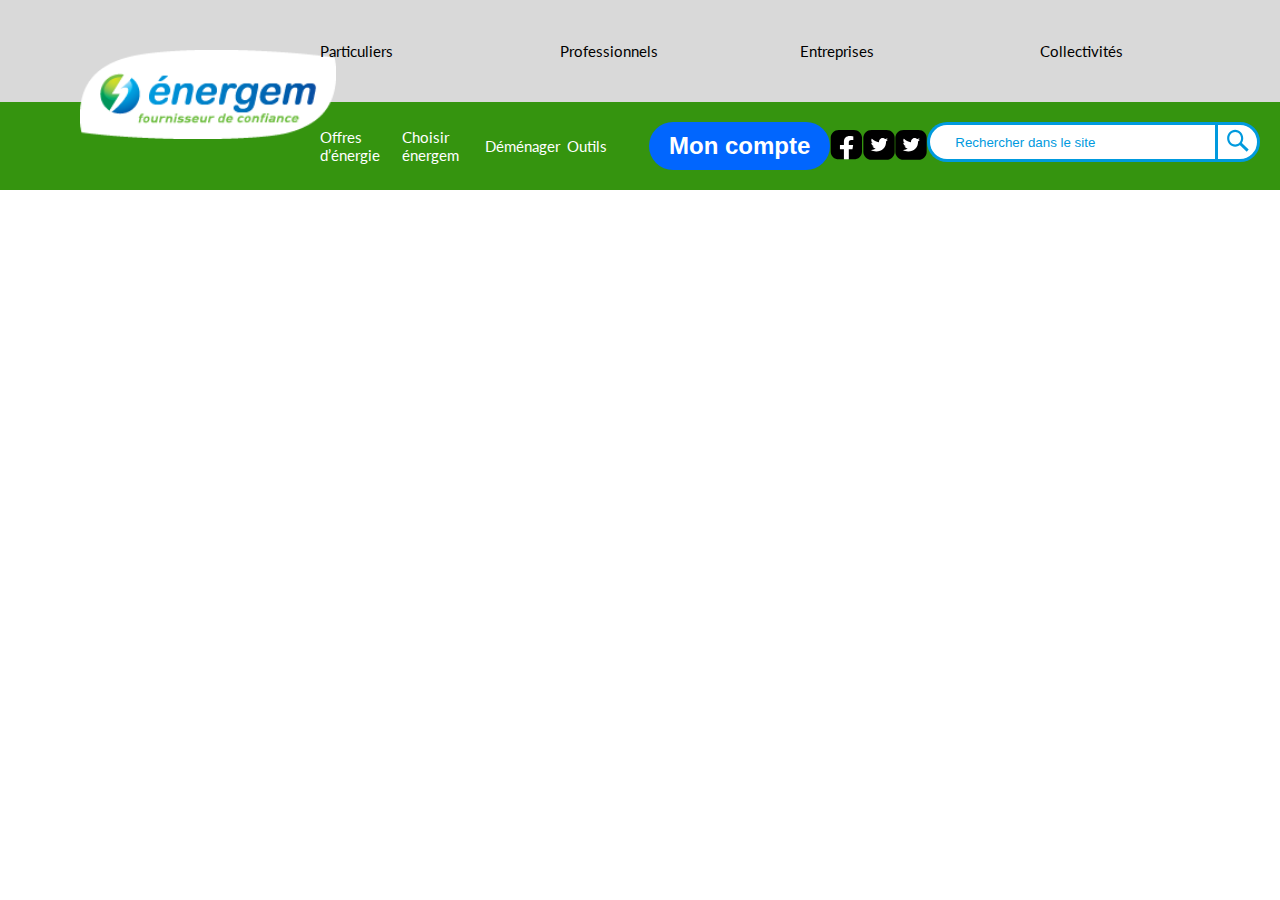
==== index.html @ 3f8b6bbb "first commit" ====
<!DOCTYPE html>
<html lang="en">

<head>
  <meta charset="UTF-8">
  <meta http-equiv="X-UA-Compatible" content="IE=edge">
  <meta name="viewport" content="width=device-width, initial-scale=1.0">
  <title>Energem</title>
  <link href='https://fonts.googleapis.com/css?family=Lato:300,400,700' rel='stylesheet'>
  <link href='https://fonts.googleapis.com/css?family=Work Sans' rel='stylesheet'>
  <link href="assets/css/index.css" rel="stylesheet">

</head>

<body>
  <header class="logo">
    <h1><img src="assets/img/logo-energem.png" alt="Energem site web: logo"></h1>
  </header>
  <nav class="nav-top">
    <ul>
      <li><a href="#0">Particuliers</a></li>
      <li><a href="#0">Professionnels</a></li>
      <li><a href="#0">Entreprises</a></li>
      <li><a href="#0">Collectivités</a></li>
    </ul>
  </nav>
  <div class="nav-bottom-left"></div>
  <nav class="nav-bottom">
    <ul>
      <li><a href="#0">Offres d’énergie</a></li>
      <li><a href="#0">Choisir énergem</a></li>
      <li><a href="#0">Déménager</a></li>
      <li><a href="#0">Outils</a></li>
    </ul>
    <input class="btn-account" type="button" value="Mon compte">
    <ul class="btn-social">
      <li><a href="#0"><img src="assets/img/social-fb.svg" alt="Social media: facebook"></a></li>
      <li><a href="#0"><img src="assets/img/social-tweeter.svg" alt="Social media: twitter"></a></li>
      <li><a href="#0"><img src="assets/img/social-tweeter.svg" alt="Social media: linkedin"></a></li>
    </ul>
    <input type="text" class="searchTerm" placeholder="Rechercher dans le site">
    <button type="submit" class="searchButton">
      <img src="assets/img/magnifier.svg" alt="Soumettre la recherche">
    </button>
  </nav>



</body>

</html>
---- assets/css/index.css ----
/* Init: rest */

html {
  box-sizing: border-box;
  font-size: 16px;
}

*,
*:before,
*:after {
  box-sizing: inherit;
}

body,
h1,
h2,
h3,
h4,
h5,
h6,
p,
ol,
ul {
  margin: 0;
  padding: 0;
  font-weight: normal;
}

ol,
ul {
  list-style: none;
}

img {
  max-width: 100%;
  height: auto;
}

/* Grid */

body {
  display: grid;
  grid-template-columns: repeat(12, 1fr);
  /* grid-template-rows: repeat(4, auto); */
  /* column-gap: 40px; */

  /* padding-left: 85px;
  padding-right: 85px; */
}

/* NAVIGATION */

header {
  /* background-color: #d9d9d9; */
  /* grid-column: 1/ 4; */
}

.logo {
  grid-column: 1 / 4;
  background-color: #d9d9d9;
}

.logo img {
  position: relative;
  width: 80%;
  height: auto;
  top: 50px;
  left: 80px;
}

nav {
  font-family: "Lato", sans-serif;
  font-size: 15px;
  font-weight: 700;
}

nav > ul {
  display: flex;
  align-items: center;
}

nav ul li {
  flex: 1 1 33%;
  position: relative;
}

/* .navtop-bkgr {
  display: flex;
  background-color: #d9d9d9;
  width: 100%;
  padding: 0px;
  margin: 0px;
} */

.nav-top {
  background-color: #d9d9d9;
  padding-top: 42px;
  padding-bottom: 42px;
  grid-column: 4 / -1;
}

.nav-top a {
  display: block;
  text-decoration: none;
  color: black;
  text-align: left;
}

.nav-bottom-left {
  grid-column: 1 / 4;
  background-color: #35940f;
}

.nav-bottom {
  display: flex;
  background-color: #35940f;
  padding-top: 20px;
  padding-bottom: 20px;
  grid-column: 4 / -1;
}

.nav-bottom a {
  display: block;
  text-decoration: none;
  color: #ffffff;
  text-align: left;
}

.nav-bottom .btn-account {
  background-color: #0166fe;
  color: #ffffff;
  font-size: 24px;
  font-weight: 700;
  border: 0px;
  padding: 10px 20px;
  border-radius: 30px;
}

.search {
  width: 100%;
  position: relative;
  display: flex;
}

.searchTerm {
  width: 30%;
  border: 3px solid #009ade;
  color: #009ade;
  border-right: none;
  padding: 5px;
  height: 40px;
  border-radius: 30px 0 0 30px;
  outline: none;
}

.searchTerm::placeholder {
  color: #009ade;
  padding-left: 20px;
}

.searchTerm:focus {
  color: #009ade;
}

.searchButton {
  width: 45px;
  height: 40px;
  border: 3px solid #009ade;
  background: #fff;
  color: #fff;
  border-radius: 0 30px 30px 0;
  cursor: pointer;
}

.searchButton img {
  width: 26px;
  height: 29px;
  padding: 2px;
}

/*Resize the wrap to see the search bar change!*/
.wrap {
  width: 30%;
  position: absolute;
  top: 50%;
  left: 50%;
  transform: translate(-50%, -50%);
}
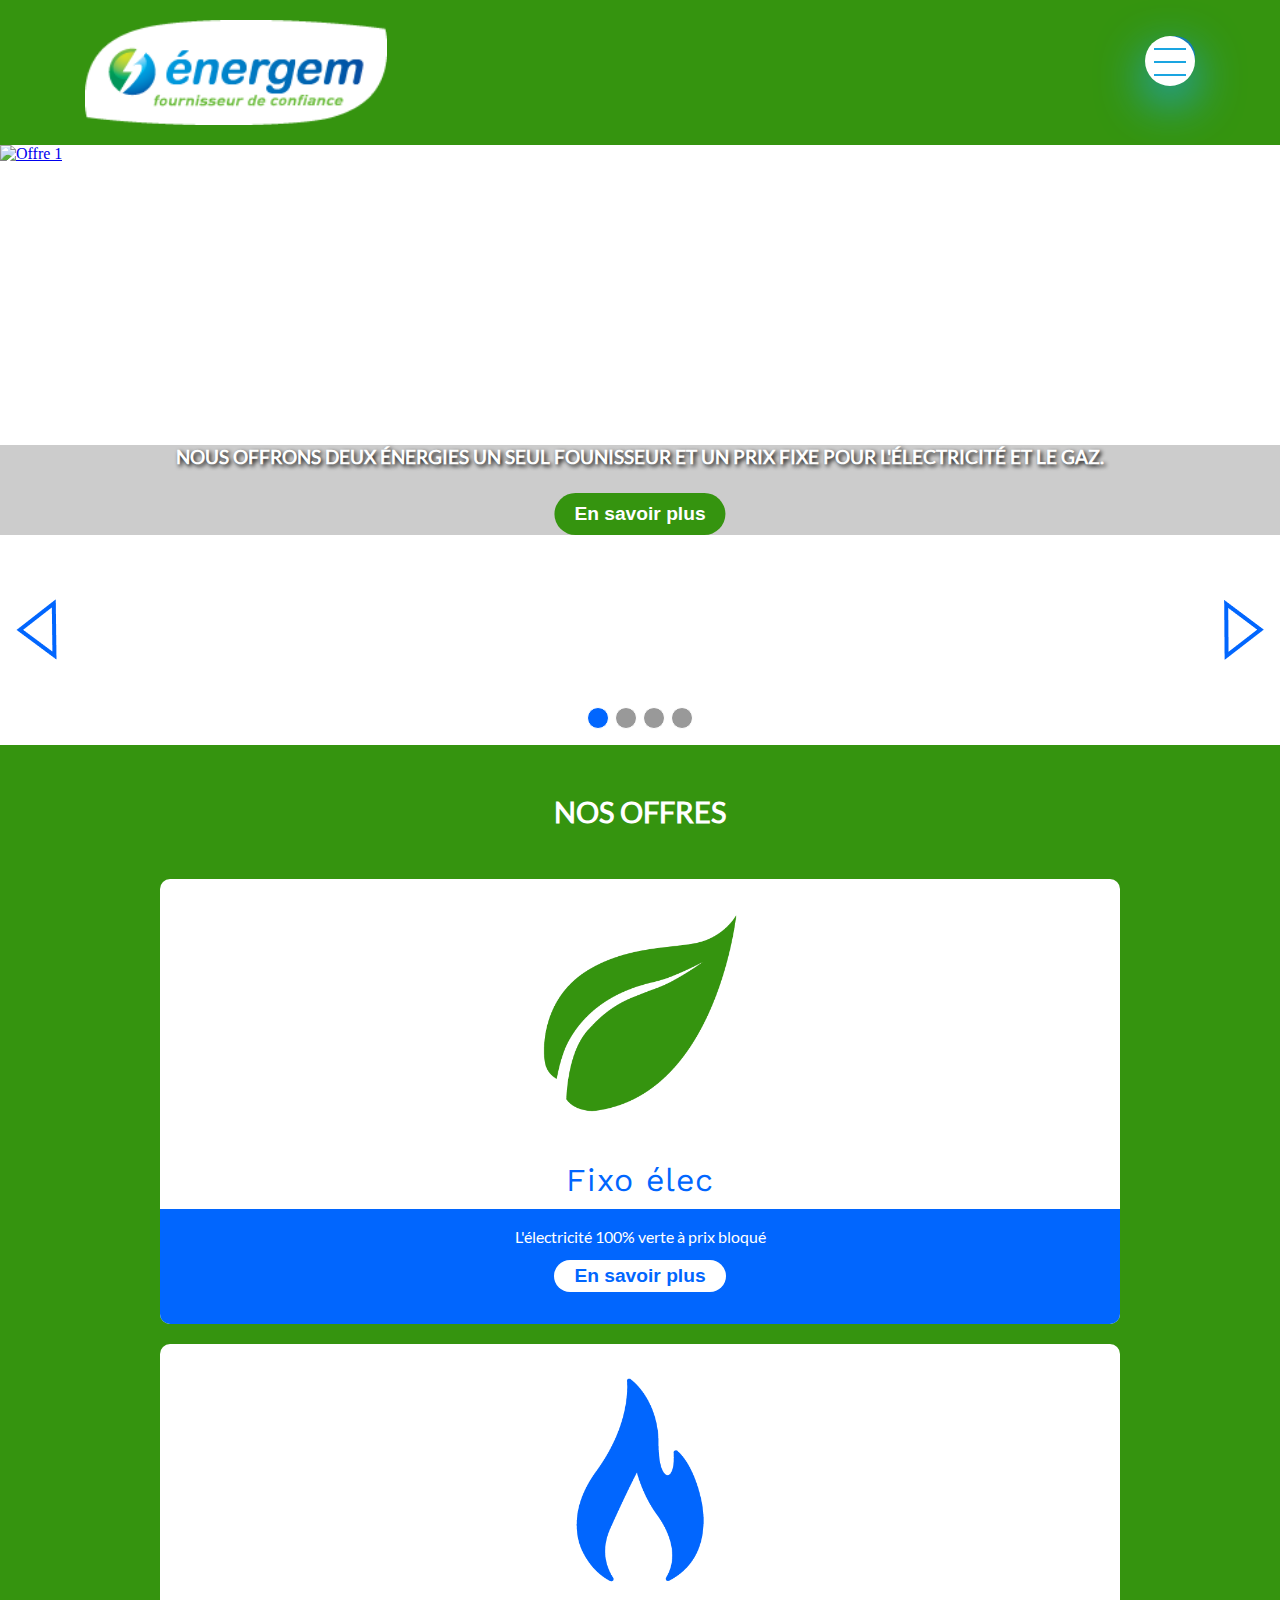
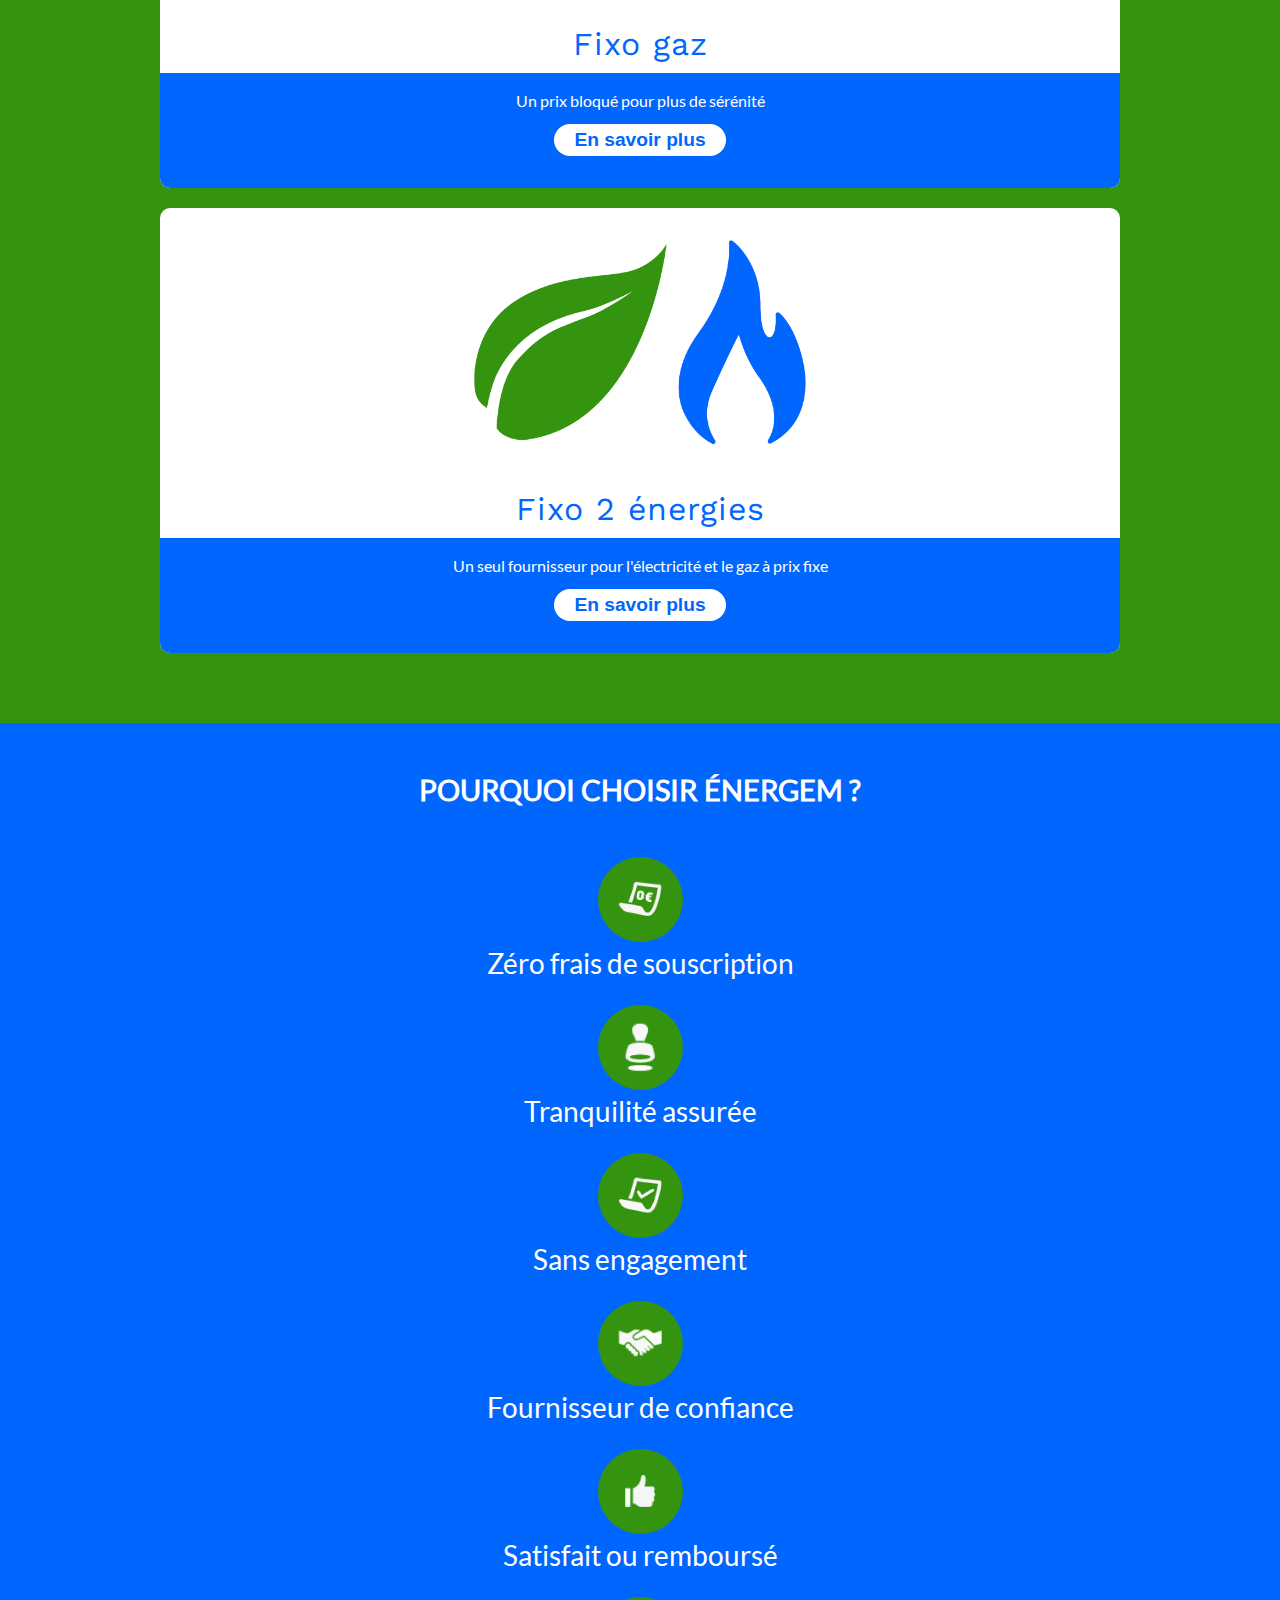
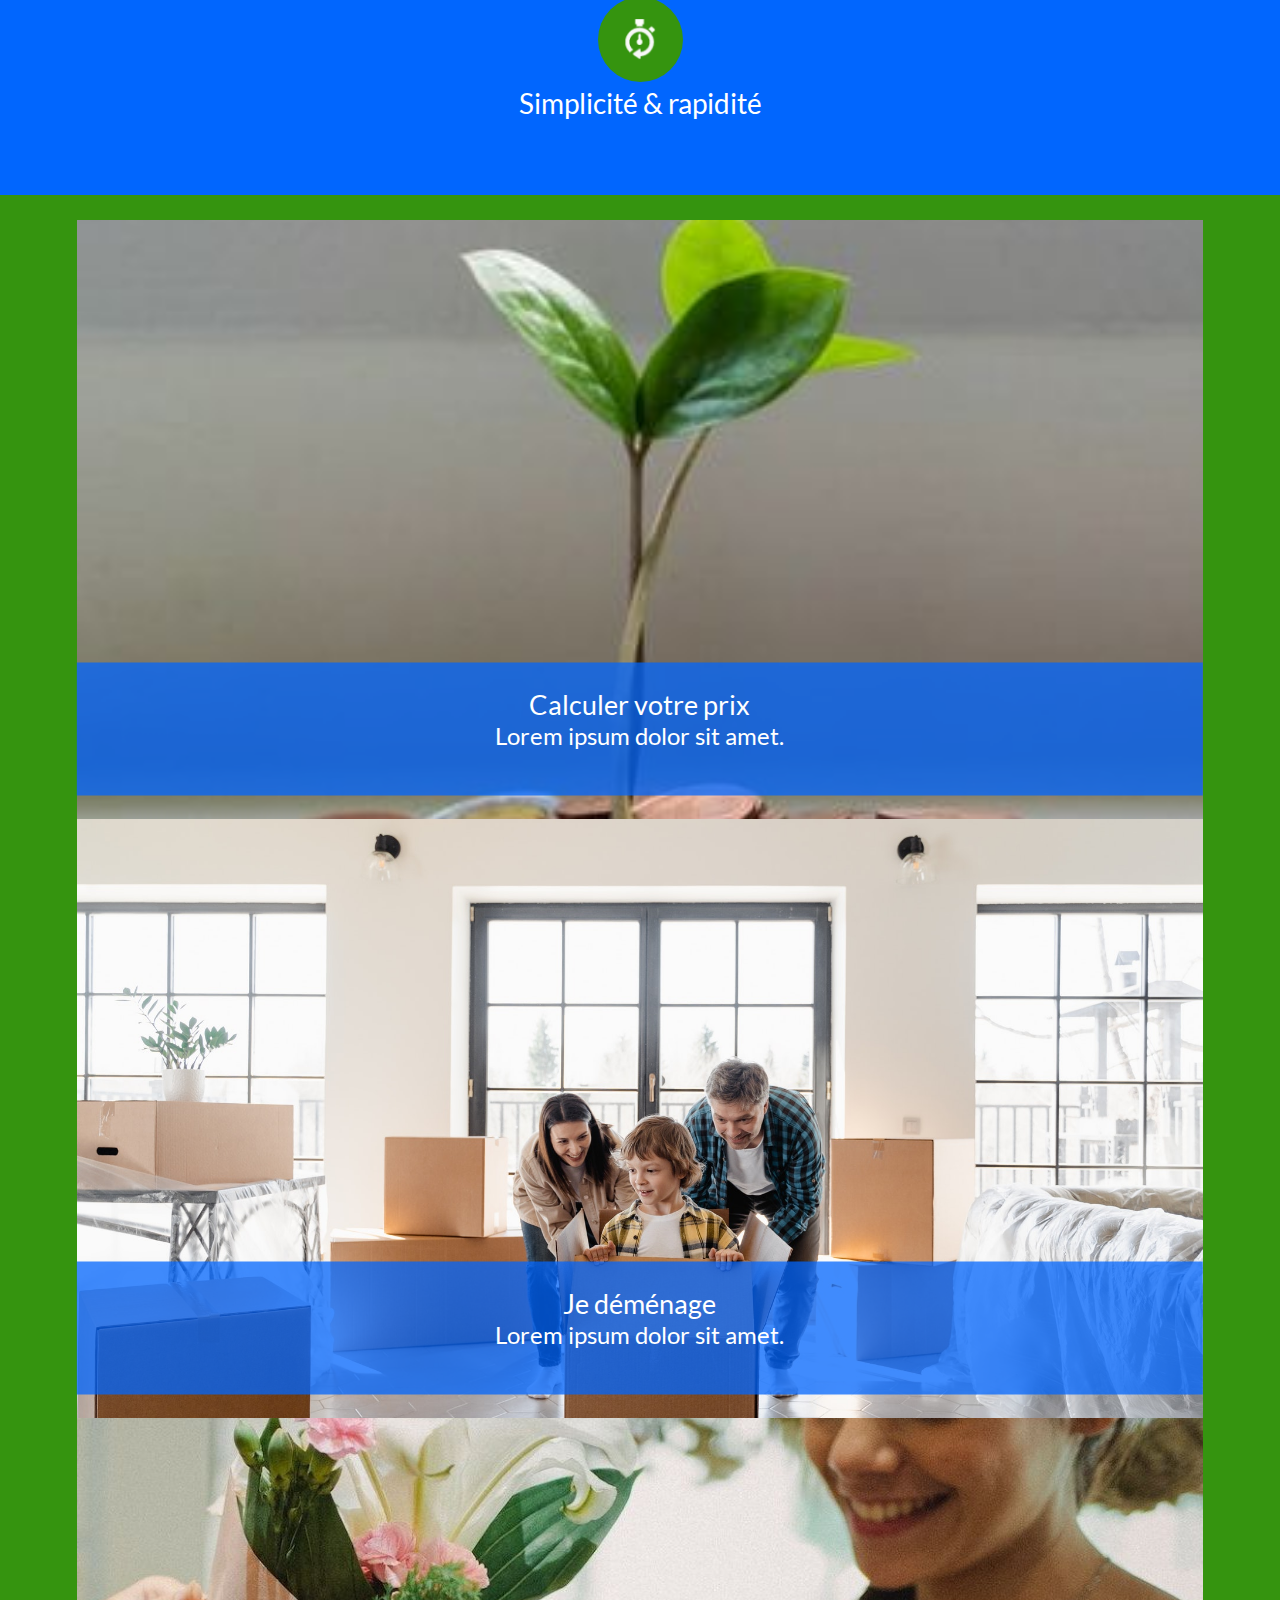
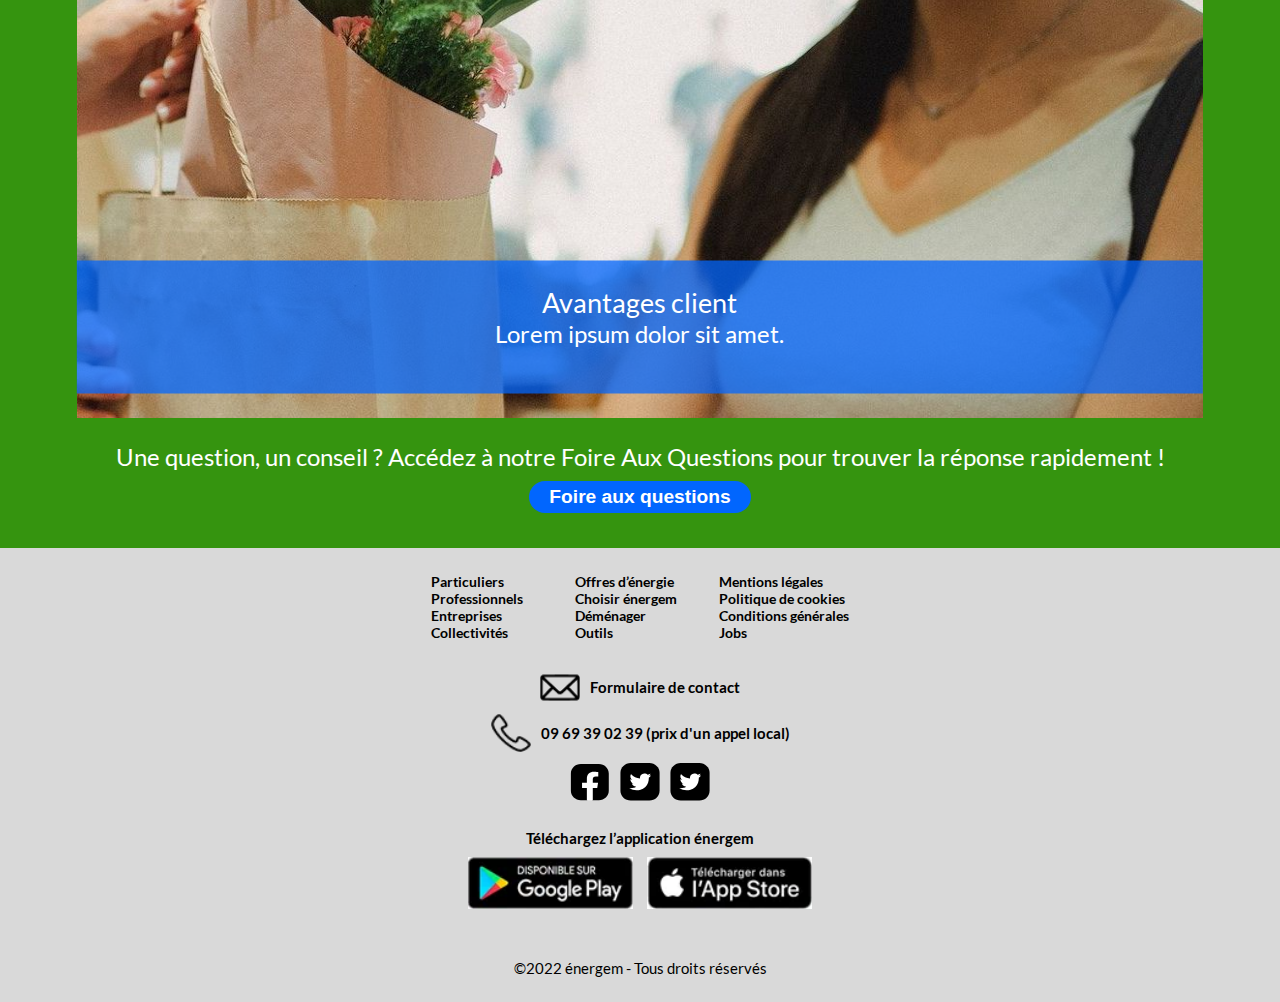
==== commit 551489df: "adjust paddings and margins" ====
--- a/index.html
+++ b/index.html
@@ -6,46 +6,411 @@
   <meta http-equiv="X-UA-Compatible" content="IE=edge">
   <meta name="viewport" content="width=device-width, initial-scale=1.0">
   <title>Energem</title>
-  <link href='https://fonts.googleapis.com/css?family=Lato:300,400,700' rel='stylesheet'>
-  <link href='https://fonts.googleapis.com/css?family=Work Sans' rel='stylesheet'>
   <link href="assets/css/index.css" rel="stylesheet">
-
+  <link href="assets/css/burger-menu.css" rel="stylesheet">
+  <link href="assets/css/slider.css" rel="stylesheet">
+  <script src="assets/js/slider.js" defer></script>
+  <script src="assets/js/burger-menu.js" defer></script>
 </head>
 
 <body>
-  <header class="logo">
-    <h1><img src="assets/img/logo-energem.png" alt="Energem site web: logo"></h1>
-  </header>
-  <nav class="nav-top">
-    <ul>
-      <li><a href="#0">Particuliers</a></li>
-      <li><a href="#0">Professionnels</a></li>
-      <li><a href="#0">Entreprises</a></li>
-      <li><a href="#0">Collectivités</a></li>
-    </ul>
-  </nav>
-  <div class="nav-bottom-left"></div>
-  <nav class="nav-bottom">
-    <ul>
-      <li><a href="#0">Offres d’énergie</a></li>
-      <li><a href="#0">Choisir énergem</a></li>
-      <li><a href="#0">Déménager</a></li>
-      <li><a href="#0">Outils</a></li>
-    </ul>
-    <input class="btn-account" type="button" value="Mon compte">
-    <ul class="btn-social">
-      <li><a href="#0"><img src="assets/img/social-fb.svg" alt="Social media: facebook"></a></li>
-      <li><a href="#0"><img src="assets/img/social-tweeter.svg" alt="Social media: twitter"></a></li>
-      <li><a href="#0"><img src="assets/img/social-tweeter.svg" alt="Social media: linkedin"></a></li>
-    </ul>
-    <input type="text" class="searchTerm" placeholder="Rechercher dans le site">
-    <button type="submit" class="searchButton">
-      <img src="assets/img/magnifier.svg" alt="Soumettre la recherche">
-    </button>
-  </nav>
-
-
-
+  <div id="wrapper">
+    <!-- Header & Navigation -->
+    <header id="logo">
+      <img src="assets/img/logo-energem.png" alt="Energem site web: logo">
+    </header>
+    <nav id="nav1">
+      <ul>
+        <li><a href="#0">Particuliers</a></li>
+        <li><a href="#0">Professionnels</a></li>
+        <li><a href="#0">Entreprises</a></li>
+        <li><a href="#0">Collectivités</a></li>
+      </ul>
+
+    </nav>
+    <nav id="nav2">
+      <ul class="menu">
+        <li class="has-children"><a href="#0">Offres d’énergie</a>
+          <ul class="drop-menu">
+            <li><a href="#0">Électricité verte</a></li>
+            <li><a href="#0">Gaz</a></li>
+            <li><a href="#0">2 énergies</a></li>
+          </ul>
+        </li>
+        <li class="has-children"><a href="#0">Choisir énergem</a>
+          <ul class="drop-menu">
+            <li><a href="#0">Je choisis énergem</a></li>
+            <li><a href="#0">Changer de fournisseur</a></li>
+          </ul>
+        </li>
+        </li>
+        <li class="has-children"><a href="#0">Déménager</a>
+          <ul class="drop-menu">
+            <li><a href="#0">J’emménage - je déménage</a></li>
+            <li><a href="#0">Je réussis mon déménagement</a></li>
+          </ul>
+        </li>
+        </li>
+        <li class="has-children"><a href="#0">Outils</a>
+          <ul class="drop-menu">
+            <li><a href="#0">J'estime ma consommation électricité / gaz</a></li>
+            <li><a href="#0">Je réalise des économies d'énergie</a></li>
+            <li><a href="#0">Quiz éco-citoyen</a></li>
+            <li><a href="#0">Quiz éco-calculateur</a></li>
+            <li><a href="#0">Quiz sécurité éléctrique</a></li>
+          </ul>
+        </li>
+      </ul>
+    </nav>
+    <div id="account"><button class="btn-account">Mon compte</div>
+    <div id="btn-social">
+      <ul>
+        <li><a href="#0"><img src="assets/img/social-fb.svg" alt="Social media: facebook"></a></li>
+        <li><a href="#0"><img src="assets/img/social-tweeter.svg" alt="Social media: twitter"></a></li>
+        <li><a href="#0"><img src="assets/img/social-linked-in.svg" alt="Social media: linkedin"></a></li>
+      </ul>
+    </div>
+    <div id="btn-search">
+      <input type="text" class="searchTerm" placeholder="Rechercher dans le site">
+      <button type="submit" class="searchButton">
+        <img src="assets/img/magnifier.svg" alt="Soumettre la recherche">
+      </button>
+    </div>
+
+    <!-- Nav Mobile -->
+
+    <nav class="navigation" id="nav-mobile">
+
+      <input type="checkbox" class="navigationCheckbox" id="navi" aria-label="Main menu" role="button">
+      <label for="navi" id="menu-toggle" class="navigationBtn" tabindex="0">
+        <span class="navigationIcon"></span>
+      </label>
+      <div class="navigationBg"></div>
+      <div class="nav">
+        <button type="submit" class="searchButtonMobile">
+          <img src="assets/img/magnifier.svg" alt="Vers la page de recherche">
+        </button>
+        <ul class="navigationList">
+          <li class="navigationItem">
+            <a href="#0" class="links title">Énergem</a>
+          </li>
+          <span class="separator"></span>
+          <li class="navigationItem"><a href="#0" class="links" title="Lien vers la page Particuliers">Particuliers</a>
+          </li>
+          <li class="navigationItem"><a href="#0" class="links"
+              title="Lien vers la page Professionnels">Professionnels</a>
+          </li>
+          <li class="navigationItem"><a href="#0" class="links" title="Lien vers la page Entreprises">Entreprises</a>
+          </li>
+          <li class="navigationItem"><a href="#0" class="links"
+              title="Lien vers la page Collectivités">Collectivités</a>
+          </li>
+          <li class="navigationItem">
+            <a href="#0" class="links title">Offres</a>
+          </li>
+          <span class="separator"></span>
+          <li class="navigationItem"><a href="#0" class="links" title="Lien vers la page Offres d’énergie">Offres
+              d’énergie</a>
+          </li>
+          <li class="navigationItem"><a href="#0" class="links" title="Lien vers la page Choisir énergem">Choisir
+              énergem</a>
+          </li>
+          <li class="navigationItem"><a href="#0" class="links" title="Lien vers la page Déménager">Déménager</a>
+          </li>
+          <li class="navigationItem"><a href="#0" class="links" title="Lien vers la page Outils">Outils</a>
+          </li>
+          <li class="navigationItem">
+            <a href="#0" class="links title">Contact</a>
+          </li>
+          <span class="separator"></span>
+          <li class="navigationItem"><a href="#0" class="links" title="Lien vers la page Mon agence en ligne">Mon agence
+              en ligne</a>
+          </li>
+          <ul class="social-medias">
+            <li><a href="#0"><img src="assets/img/social-fb.svg" alt="Social media: facebook"></a></li>
+            <li><a href="#0"><img src="assets/img/social-tweeter.svg" alt="Social media: twitter"></a></li>
+            <li><a href="#0"><img src="assets/img/social-linked-in.svg" alt="Social media: linkedin"></a></li>
+          </ul>
+        </ul>
+
+      </div>
+    </nav>
+
+    <!-- SLIDER -->
+    <section id="slider">
+      <div class="carousel-wrapper" js-carousel-wrapper>
+        <!--div class="slide-number">
+          <span class="slide-number-text" js-slide-number-text> 1 / 4</span>
+        </div-->
+        <div class="carousel-item" js-carousel-item data-active-slide>
+          <a href="#0">
+            <img src="assets/img/slide-01.jpg" alt="Offre 1" />
+            <div class="caption">
+              <h2>Nous offrons deux énergies un seul founisseur et un prix fixe pour l'électricité et le gaz.</h2>
+              <button class="btn-more">En savoir plus</button>
+            </div>
+          </a>
+        </div>
+        <div class="carousel-item" js-carousel-item>
+          <a href="#0">
+            <img src="assets/img/slide-02.jpg" alt="Offre 2" />
+            <div class="caption">
+              <h2>Lorem ipsum dolor sit amet.</h2>
+              <button class="btn-more">En savoir plus</button>
+            </div>
+          </a>
+        </div>
+        <div class="carousel-item" js-carousel-item>
+          <a href="#0">
+            <img src="assets/img/slide-03.jpg" alt="Offre 3" />
+            <div class="caption">
+              <h2>Pellentesque at dapibus purus. Nullam eget erat eu erat aliquam rutrum in non felis.</h2>
+              <button class="btn-more">En savoir plus</button>
+            </div>
+          </a>
+        </div>
+        <div class="carousel-item" js-carousel-item>
+          <a href="#0">
+            <img src="assets/img/slide-04.jpg" alt="Offre 4" />
+            <div class="caption">
+              <h2>Donec tellus elit, hendrerit condimentum fringilla eget, vehicula in lorem. Vestibulum aliquam rutrum
+                metus,
+                a iaculis lacus consectetur non</h2>
+              <button class="btn-more">En savoir plus</button>
+            </div>
+          </a>
+        </div>
+        <div class="prev nav-btn carousel-arrow prev" data-carousel-arrows data-dir="prev"><img
+            src="assets/img/arrow-left.png" alt="Image précédente"></div>
+        <div class="next nav-btn carousel-arrow next" data-carousel-arrows data-dir="next"><img
+            src="assets/img/arrow-right.png" alt="Image suivante"></div>
+        <div class="carousel-dots" data-carousel-dots>
+          <button type="button" class="dots" data-active-dot js-data-dots data-dots-index="1"> </button>
+          <button type="button" class="dots" js-data-dots data-dots-index="2"> </button>
+          <button type="button" class="dots" js-data-dots data-dots-index="3"> </button>
+          <button type="button" class="dots" js-data-dots data-dots-index="4"> </button>
+        </div>
+      </div>
+      <!--div class="navigation">
+        <div class="prev nav-btn"><img src="assets/img/arrow-left.png" alt="Image précédente"></div>
+        <div class="next nav-btn"><img src="assets/img/arrow-right.png" alt="Image suivante"></div>
+      </div>
+      <div class="carousel">
+        <div class="item main fade">
+          <a href="#0">
+            <img src="assets/img/slide-01.jpg" alt="Offre 1" />
+            <div class="caption">
+              <h2>Nous offrons deux énergies un seul founisseur et un prix fixe pour l'électricité et le gaz.</h2>
+              <button class="btn-more">En savoir plus</button>
+            </div>
+          </a>
+        </div>
+        <div class="item fade">
+          <a href="#0">
+            <img src="assets/img/slide-02.jpg" alt="Offre 2" />
+            <div class="caption">
+              <h2>Lorem ipsum dolor sit amet.</h2>
+              <button class="btn-more">En savoir plus</button>
+            </div>
+          </a>
+        </div>
+        <div class="item fade"><a href="#0">
+            <img src="assets/img/slide-03.jpg" alt="Offre 3" />
+            <div class="caption">
+              <h2>Pellentesque at dapibus purus. Nullam eget erat eu erat aliquam rutrum in non felis.</h2>
+              <button class="btn-more">En savoir plus</button>
+            </div>
+          </a>
+        </div>
+        <div class="item fade">
+          <a href="#0">
+            <img src="assets/img/slide-04.jpg" alt="Offre 4" />
+            <div class="caption">
+              <h2>Donec tellus elit, hendrerit condimentum fringilla eget, vehicula in lorem. Vestibulum aliquam rutrum
+                metus,
+                a iaculis lacus consectetur non</h2>
+              <button class="btn-more">En savoir plus</button>
+            </div>
+          </a>
+        </div>
+      </div>
+      <div class="dots-container">
+        <span class="dot"></span>
+        <span class="dot"></span>
+        <span class="dot"></span>
+        <span class="dot"></span>
+      </div-->
+    </section>
+
+    <!-- OFFRES -->
+    <section id="offers">
+      <div class="box">
+        <h2>Nos offres</h2>
+        <div class="cards">
+          <article class="card">
+            <a href="#">
+              <figure class="card-thumb">
+                <img src="assets/img/picto-elec.png" alt="Fixo élec">
+              </figure>
+              <h3 class="card-title">Fixo élec</h3>
+              <div class="card-content">
+                <p class="card-excerpt">L'électricité 100% verte à prix bloqué</p>
+                <button class="card-btn-more">En savoir plus</button>
+              </div>
+            </a>
+          </article>
+          <article class="card">
+            <a href="#">
+              <figure class="card-thumb">
+                <img src="assets/img/picto-gaz.png" alt="Fixo gaz">
+              </figure>
+              <h3 class="card-title">Fixo gaz</h3>
+              <div class="card-content">
+                <p class="card-excerpt">Un prix bloqué pour plus de sérénité</p>
+                <button class="card-btn-more">En savoir plus</button>
+              </div>
+            </a>
+          </article>
+          <article class="card">
+            <a href="#">
+              <figure class="card-thumb">
+                <img class="fixo-combi" src="assets/img/picto-combi.png" alt="Fixo 2 énergies">
+              </figure>
+              <h3 class="card-title">Fixo 2 énergies</h3>
+              <div class="card-content">
+                <p class="card-excerpt">Un seul fournisseur pour l'électricité et le gaz à prix fixe</p>
+                <button class="card-btn-more">En savoir plus</button>
+              </div>
+            </a>
+          </article>
+        </div>
+      </div>
+    </section>
+
+    <!-- WHY -->
+    <section id="why">
+      <h2>Pourquoi choisir Énergem ?</h2>
+      <div class="why-flex-container">
+        <div class="container">
+          <div class="box"><img src="assets/img/picto-zero-frais.png" alt=""></div>
+          <div class="text">Zéro frais de souscription</div>
+        </div>
+        <div class="container">
+          <div class="box"><img class="why-img-resize" src="assets/img/picto-tranquilite.png" alt="Tranquilité assurée">
+          </div>
+          <div class="text">Tranquilité assurée</div>
+        </div>
+        <div class="container">
+          <div class="box"><img src="assets/img/picto-sans-engagement.png" alt="Sans engagement"></div>
+          <div class="text">Sans engagement</div>
+        </div>
+        <div class="container">
+          <div class="box"><img src="assets/img/picto-fournisseur-confiance.png" alt="Fournisseur de confiance"></div>
+          <div class="text">Fournisseur de confiance</div>
+        </div>
+        <div class="container">
+          <div class="box"><img class="why-img-resize" src="assets/img/picto-satisfait-rembourse.png"
+              alt="Satisfait ou remboursé"></div>
+          <div class="text">Satisfait ou remboursé</div>
+        </div>
+        <div class="container">
+          <div class="box"><img class="why-img-resize" src="assets/img/picto-simplicite-rapidite.png"
+              alt="Simplicité & rapidité"></div>
+          <div class="text">Simplicité & rapidité</div>
+        </div>
+      </div>
+    </section>
+
+    <!-- ADAVANTAGES -->
+    <section id="advantages">
+      <div class="advantages-flex-container">
+        <div class="container">
+          <div class="box img1"><img src="assets/img/micheile-dot-com-lZ_4nPFKcV8-unsplash.jpg"
+              alt="Calculer votre prix">
+          </div>
+          <div class="text">
+            <h3>Calculer votre prix</h3>
+            <p>Lorem ipsum dolor sit amet.</p>
+          </div>
+        </div>
+        <div class="container">
+          <div class="box img2"><img src="assets/img/pexels-mart-production-7415039.jpg" alt="Je déménage"></div>
+          <div class="text">
+            <h3>Je déménage</h3>
+            <p>Lorem ipsum dolor sit amet.</p>
+          </div>
+        </div>
+        <div class="container">
+          <div class="box img3"><img src="assets/img/pexels-amina-filkins-5413725.jpg" alt="Avantages client"></div>
+          <div class="text">
+            <h3>Avantages client</h3>
+            <p>Lorem ipsum dolor sit amet.</p>
+          </div>
+        </div>
+      </div>
+    </section>
+
+    <!-- FAQ -->
+    <section id="faq">
+      <div class="container">
+        <p>Une question, un conseil ? Accédez à notre Foire Aux Questions pour trouver la réponse rapidement !</p>
+        <button class="faq-btn-more">Foire aux questions</button>
+      </div>
+    </section>
+
+    <!-- FOOTER -->
+    <section id="footer">
+      <nav class="footer-nav">
+        <ul>
+          <li>Particuliers</li>
+          <li>Professionnels</li>
+          <li>Entreprises</li>
+          <li>Collectivités</li>
+        </ul>
+        <ul>
+          <li>Offres d’énergie</li>
+          <li>Choisir énergem</li>
+          <li>Déménager</li>
+          <li>Outils</li>
+        </ul>
+        <ul>
+          <li>Mentions légales</li>
+          <li>Politique de cookies</li>
+          <li>Conditions générales</li>
+          <li>Jobs</li>
+        </ul>
+      </nav>
+      <div class="footer-contact">
+        <div class="contact">
+          <img src="assets/img/picto-letter.png" alt="Vers formulaire de contact">
+          <p>Formulaire de contact</p>
+        </div>
+        <div class="contact">
+          <img src="assets/img/picto-phone.png" alt="Numéro de téléphone">
+          <p>09 69 39 02 39 (prix d'un appel local)</p>
+        </div>
+        <div class="footer-btn-social">
+          <ul>
+            <li><a href="#0"><img src="assets/img/social-fb.svg" alt="Social media: facebook"></a></li>
+            <li><a href="#0"><img src="assets/img/social-tweeter.svg" alt="Social media: twitter"></a></li>
+            <li><a href="#0"><img src="assets/img/social-tweeter.svg" alt="Social media: linkedin"></a></li>
+          </ul>
+        </div>
+      </div>
+      <div class="footer-store">
+        <p>Téléchargez l’application énergem</p>
+        <div class="footer-store-links">
+          <img src="assets/img/googleplay-fr.webp" alt="Vers Google play">
+          <img src="assets/img/appstore-fr.webp" alt="Vers l'Appstore">
+        </div>
+      </div>
+
+    </section>
+
+  </div>
+  <div id="copyright">
+    <p>©2022 énergem - Tous droits réservés</p>
+  </div>
 </body>
 
 </html>--- a/assets/css/index.css
+++ b/assets/css/index.css
@@ -2,7 +2,7 @@
 
 html {
   box-sizing: border-box;
-  font-size: 16px;
+  font-size: 1rem;
 }
 
 *,
@@ -36,114 +36,227 @@
   height: auto;
 }
 
+/* Fonts */
+
+@font-face {
+  font-family: "Lato";
+  font-style: normal;
+  font-weight: 400;
+  src: local("Lato Regular"), local("Lato-Regular"),
+    url(../fonts/Lato-Regular.ttf) format("truetype");
+}
+
+@font-face {
+  font-family: "Lato-Bold";
+  font-style: normal;
+  font-weight: 700;
+  src: local("Lato Bold"), local("Lato-Bold"),
+    url(../fonts/Lato-Bold.ttf) format("truetype");
+}
+
+@font-face {
+  font-family: "Work Sans";
+  font-style: normal;
+  font-weight: 400;
+  src: local("Work Sans"), local("Work-Sans"), local("WorkSans"),
+    url(../fonts/WorkSans-Regular.ttf) format("truetype");
+}
+
+@font-face {
+  font-family: "Arial";
+  size-adjust: 97.38%;
+  ascent-override: 99%;
+  src: local("Arial");
+}
+
 /* Grid */
 
-body {
+#wrapper {
   display: grid;
-  grid-template-columns: repeat(12, 1fr);
-  /* grid-template-rows: repeat(4, auto); */
-  /* column-gap: 40px; */
-
-  /* padding-left: 85px;
-  padding-right: 85px; */
-}
-
-/* NAVIGATION */
-
-header {
-  /* background-color: #d9d9d9; */
-  /* grid-column: 1/ 4; */
-}
-
-.logo {
-  grid-column: 1 / 4;
+  height: auto;
+  /* 14 columns: first and last ones are used ad padding 45+40 = 85px */
+  grid-template-columns: 45px repeat(12, 1fr) 45px;
+  column-gap: 2.08333333%; /*40px*/
+}
+
+/* GENERAL */
+
+h2 {
+  font-family: "Lato", "Arial", sans-serif;
+  font-size: 2em;
+  font-weight: 700;
+  text-transform: uppercase;
+  color: #fff;
+}
+
+/* HEADER AND NAVIGATION */
+
+nav {
+  font-family: "Lato-Bold", "Arial", sans-serif;
+  font-size: 0.9375em;
+  font-weight: bold;
+}
+
+#logo {
+  display: flex;
+  align-items: center;
+  width: 300px;
+  grid-area: 1 / 2 / span 2 / span 2;
+  z-index: 2;
+}
+
+#logo img {
+  max-width: 100%;
+  height: 105px;
+}
+
+#nav-mobile {
+  display: none;
+}
+
+#nav1 {
   background-color: #d9d9d9;
-}
-
-.logo img {
-  position: relative;
-  width: 80%;
-  height: auto;
-  top: 50px;
-  left: 80px;
-}
-
-nav {
-  font-family: "Lato", sans-serif;
-  font-size: 15px;
-  font-weight: 700;
-}
-
-nav > ul {
-  display: flex;
-  align-items: center;
-}
-
-nav ul li {
-  flex: 1 1 33%;
-  position: relative;
-}
-
-/* .navtop-bkgr {
-  display: flex;
-  background-color: #d9d9d9;
-  width: 100%;
-  padding: 0px;
-  margin: 0px;
-} */
-
-.nav-top {
-  background-color: #d9d9d9;
-  padding-top: 42px;
-  padding-bottom: 42px;
-  grid-column: 4 / -1;
-}
-
-.nav-top a {
-  display: block;
+  grid-area: 1 / 1 / auto / -1;
+  display: grid;
+  height: 97px;
+  grid-template-columns: subgrid;
+}
+
+#nav1 ul {
+  margin-left: -55px;
+  grid-column: 5 / 12;
+  display: flex;
+  align-items: center;
+}
+
+#nav1 a {
   text-decoration: none;
   color: black;
   text-align: left;
-}
-
-.nav-bottom-left {
-  grid-column: 1 / 4;
+  padding-left: 25px;
+}
+
+#nav1 a:hover {
+  text-decoration: underline;
+}
+
+#nav2 {
   background-color: #35940f;
-}
-
-.nav-bottom {
-  display: flex;
-  background-color: #35940f;
-  padding-top: 20px;
-  padding-bottom: 20px;
-  grid-column: 4 / -1;
-}
-
-.nav-bottom a {
+  grid-area: 2 / 1 / auto / -1;
+  display: grid;
+  height: 55px;
+  grid-template-columns: subgrid;
+}
+
+#nav2 ul {
+  margin-left: -55px;
+  grid-column: 5 / 12;
+  display: flex;
+  align-items: center;
+}
+
+#nav2 a {
+  text-decoration: none;
+  color: white;
+  text-align: left;
+  padding-left: 25px;
+  padding-bottom: 100px;
+}
+
+#nav2 a:hover {
+  text-decoration: underline;
+}
+
+#nav2 .has-children {
+  position: relative;
+}
+
+#nav2 .drop-menu {
+  z-index: 1000;
+  display: none;
+  padding: 15px;
+  position: absolute;
+  width: 500px;
+  top: 37px;
+  left: 50px;
+  background: #d9d9d9;
+}
+
+#nav2 .has-children:hover > .drop-menu {
   display: block;
-  text-decoration: none;
+  /* flex: 1; */
+  transform: translateY(0px);
+  pointer-events: auto;
+  z-index: 1000;
+}
+
+#nav2 .drop-menu li {
+  background: url("../img/menu-arrow.png") no-repeat left center;
+  padding: 0px 10px 2px 8px;
+  list-style: none;
+  margin: 0;
+  vertical-align: middle;
+}
+
+#nav2 .has-children li a {
+  color: #000000;
+  line-height: 0.4em;
+}
+
+#account {
+  grid-area: 1 / 11 / auto / span 3;
+  display: flex;
+  justify-content: center;
+  align-items: center;
+  width: 110%;
+}
+
+.btn-account {
+  background-color: #0166fe;
+  z-index: 1001;
   color: #ffffff;
-  text-align: left;
-}
-
-.nav-bottom .btn-account {
-  background-color: #0166fe;
-  color: #ffffff;
-  font-size: 24px;
+  font-size: 1.5em;
   font-weight: 700;
   border: 0px;
-  padding: 10px 20px;
+  margin: 24px 35px;
+  padding: 5px 10px;
   border-radius: 30px;
-}
-
-.search {
-  width: 100%;
-  position: relative;
-  display: flex;
-}
-
-.searchTerm {
-  width: 30%;
+  cursor: pointer;
+}
+
+#btn-social {
+  grid-area: 2 / 9 / auto / span 2;
+  display: flex;
+}
+
+#btn-social ul {
+  grid-column: 10 / 12;
+  display: flex;
+  gap: 10px;
+  align-items: center;
+  justify-content: center;
+}
+
+#btn-social img {
+  width: 35px;
+  height: auto;
+}
+
+#btn-search {
+  grid-area: 2 / 11 / auto / span 3;
+  display: flex;
+  align-items: center;
+  width: 110%;
+}
+
+#btn-search .search {
+  width: 10%;
+}
+
+#btn-search .searchTerm {
+  align-items: center;
+  justify-content: center;
+  width: 80%;
   border: 3px solid #009ade;
   color: #009ade;
   border-right: none;
@@ -153,16 +266,16 @@
   outline: none;
 }
 
-.searchTerm::placeholder {
+#btn-search .searchTerm::placeholder {
   color: #009ade;
   padding-left: 20px;
 }
 
-.searchTerm:focus {
+#btn-search .searchTerm:focus {
   color: #009ade;
 }
 
-.searchButton {
+#btn-search .searchButton {
   width: 45px;
   height: 40px;
   border: 3px solid #009ade;
@@ -172,17 +285,711 @@
   cursor: pointer;
 }
 
-.searchButton img {
+#btn-search .searchButton img {
   width: 26px;
   height: 29px;
   padding: 2px;
 }
 
-/*Resize the wrap to see the search bar change!*/
-.wrap {
-  width: 30%;
+/* SLIDER */
+
+#slider {
+  grid-area: 4 / 1 / 5 / -1;
+}
+
+.navigationSlider .prev {
+  position: absolute;
+  z-index: 5;
+  font-size: 1.5625em;
+  top: 45%;
+  left: 25px;
+  font-weight: 700;
+}
+
+.navigationSlider .next {
+  right: 25px;
+  position: absolute;
+  font-size: 25px;
+  z-index: 6;
+  top: 45%;
+}
+
+.navigation .nav-btn {
+  cursor: pointer;
+  width: 70px;
+  height: 52px;
+  display: flex;
+  justify-content: center;
+  align-items: center;
+  padding: 5px;
+}
+
+/* .navigation .nav-btn:hover {
+  background: white;
+} */
+
+.carousel {
+  height: 599px;
+}
+
+.carousel img {
+  max-width: 100%;
+  height: 600px;
+  width: 100%;
+  object-fit: cover;
+}
+
+.item {
+  position: relative;
+  display: none;
+  overflow: hidden;
+}
+
+.main {
+  display: block;
+}
+
+.caption {
+  position: absolute;
+  display: block;
+  padding: 5px;
+  top: 50%;
+  left: 20%;
+  transform: translate(-20%, -50%);
+  width: 26%;
+  justify-content: center;
+  align-items: center;
+  color: rgb(255, 255, 255);
+  background: rgba(0, 0, 0, 0.2);
+}
+
+.caption h2 {
+  font-family: "Lato", "Arial", sans-serif;
+  font-size: 2em;
+  font-weight: 700;
+  text-shadow: 2px 2px 4px #000000;
+  margin-bottom: 25px;
+}
+.caption .btn-more {
+  position: relative;
+  left: 55%;
+  background-color: #35940f;
+  color: #ffffff;
+  font-size: 1em;
+  font-weight: 700;
+  border: 0px;
+  margin: 10px 25px;
+  padding: 10px 20px;
+  border-radius: 30px;
+  cursor: pointer;
+}
+
+.dots-container {
+  display: flex;
+  justify-content: center;
+  align-items: center;
+  padding: 10px;
+}
+
+.dots-container .dot {
+  cursor: pointer;
+  margin: 5px;
+  width: 20px;
+  height: 20px;
+  color: #333;
+  border-radius: 50%;
+  background-color: #dfd6ce;
+}
+
+.dots-container .dot.active {
+  background-color: #0166fe;
+  border: 2px solid #0166fe;
+}
+
+/* Fading animation */
+.fade {
+  animation-name: fade;
+  animation-duration: 1.5s;
+}
+
+@keyframes fade {
+  from {
+    opacity: 0.4;
+  }
+  to {
+    opacity: 1;
+  }
+}
+
+/* OFFERS */
+
+#offers {
+  grid-area: 5 / 1 / 6 / -1;
+  background-image: url("../img/offers-bckgr.jpg");
+  height: max-content;
+  background-size: cover;
+  display: flex;
+  justify-content: center;
+  align-items: center;
+  width: 100%;
+  padding-top: 50px;
+  padding-bottom: 50px;
+}
+
+#offers .box {
+  width: 91%;
+}
+
+#offers .box h2 {
+  text-align: center;
+}
+
+#offers .box h3 {
+  margin: 10px 0;
+  color: inherit;
+  font-family: "Work Sans", "Arial", sans-serif;
+  font-size: 2em;
+  color: #0166fe;
+  text-align: center;
+}
+
+#offers .box p {
+  font-family: "Lato", "Arial", sans-serif;
+  font-size: 1.625em;
+  text-align: center;
+}
+
+.cards {
+  display: flex;
+  flex-wrap: wrap;
+  justify-content: space-between;
+  width: 100%;
+  margin-top: 50px;
+}
+
+.card {
+  width: 23%;
+  /* height: 340px; */
+  background-color: #fff;
+  border-radius: 10px;
+  /* transition: transform 0.3s; */
+  /* overflow-y: hidden; */
+}
+
+.card a {
+  color: inherit;
+  text-decoration: none;
+}
+
+.card-thumb {
+  text-align: center;
+}
+
+.card-thumb img {
+  width: 50%;
+}
+
+.fixo-combi {
+  width: 150%;
+}
+
+.card-content {
+  height: 180px;
+  padding: 22px 0px;
+  background-color: #0166fe;
+  color: #fff;
+  border-bottom-left-radius: 10px;
+  border-bottom-right-radius: 10px;
+  text-align: center;
+}
+
+.card-title {
+  margin: 5px 0;
+  font-size: 1.25rem;
+  letter-spacing: 1px;
+  text-align: center;
+}
+
+.card-excerpt p {
+  font-size: 0.75rem;
+  letter-spacing: 1px;
+  text-align: center;
+}
+
+.card-btn-more {
+  background-color: #ffffff;
+  color: #0166fe;
+  font-size: 1.5em;
+  font-weight: 700;
+  border: 0px;
+  margin: 14px 25px;
+  padding: 5px 20px;
+  border-radius: 30px;
+  cursor: pointer;
+}
+
+/* WHY */
+
+#why {
+  grid-area: 6 / 1 / 7 / -1;
+  background-image: url("../img/why-bckgr.jpg");
+  height: max-content;
+  background-size: cover;
+  padding-top: 50px;
+  padding-bottom: 50px;
+}
+
+#why h2 {
+  text-align: center;
+}
+
+.why-flex-container {
+  margin-top: 50px;
+  display: flex;
+  justify-content: space-around;
+}
+
+.why-flex-container .container {
+  justify-content: center;
+  text-align: center;
+}
+
+.why-flex-container .box {
+  display: inline-block;
+  position: relative;
+  background-color: #35940f;
+  width: 138px;
+  height: 138px;
+  overflow: hidden;
+  border-radius: 50%;
+}
+.why-flex-container .box img {
   position: absolute;
   top: 50%;
   left: 50%;
   transform: translate(-50%, -50%);
-}
+  width: 50%;
+  height: auto;
+}
+
+.why-flex-container .text {
+  font-family: "Lato", "Arial", sans-serif;
+  font-size: 1.75em;
+  color: #fff;
+}
+
+.why-flex-container .box .why-img-resize {
+  width: 35%;
+  height: auto;
+}
+
+/* ADAVANTAGES */
+
+#advantages {
+  grid-area: 7 / 1 / 8 / -1;
+  background-size: cover;
+  width: 100%;
+}
+
+.advantages-flex-container {
+  display: flex;
+  flex-wrap: wrap;
+}
+
+.advantages-flex-container .container {
+  flex-grow: 1;
+  width: calc(33% - 2px);
+  height: 599px;
+  position: relative;
+  display: inline-block;
+}
+
+.advantages-flex-container .box img {
+  max-width: 100%;
+  height: 600px;
+  width: 100%;
+  object-fit: cover;
+}
+
+.advantages-flex-container .container {
+  background-color: rgba(1, 102, 254, 0.75);
+}
+
+.advantages-flex-container .text {
+  position: absolute;
+  background-color: rgba(1, 102, 254, 0.75);
+  top: 85%;
+  left: 50%;
+  transform: translate(-50%, -50%);
+  text-align: center;
+  color: white;
+  width: 100%;
+  height: 133px;
+  padding-top: 25px;
+}
+
+.advantages-flex-container .text h3 {
+  font-family: "Lato", "Arial", sans-serif;
+  font-size: 2em;
+}
+
+.advantages-flex-container .text p {
+  font-family: "Lato", "Arial", sans-serif;
+  font-size: 1.5em;
+}
+
+/* FAQ */
+
+#faq {
+  grid-area: 8 / 1 / 9 / -1;
+  background-color: #35940f;
+  height: 83px;
+  display: flex;
+  justify-content: center;
+  align-items: center;
+  width: 100%;
+}
+
+#faq .container {
+  display: inline-flex;
+  justify-content: center;
+  align-items: center;
+}
+
+#faq p {
+  font-family: "Lato", "Arial", sans-serif;
+  font-size: 1.5em;
+  color: #ffffff;
+}
+
+.faq-btn-more {
+  background-color: #0166fe;
+  color: #ffffff;
+  font-size: 1.5em;
+  font-weight: 700;
+  border: 0px;
+  margin: 10px 25px;
+  padding: 5px 20px;
+  border-radius: 30px;
+  cursor: pointer;
+}
+
+/* FOOTER */
+
+#footer {
+  grid-area: 10 / 1 / 11 / -1;
+  background-color: #d9d9d9;
+  /* height: 250px; */
+  display: flex;
+  justify-content: center;
+  align-items: center;
+  width: 100%;
+  padding: 0 75px 50px 75px;
+  font-family: "Lato-Bold", "Arial", sans-serif;
+  font-weight: bold;
+  font-size: 0.9375em;
+}
+
+.footer-nav {
+  flex: 40%;
+  column-count: 3;
+}
+
+.footer-contact {
+  flex: 30%;
+  padding-left: 140px;
+  padding-top: 40px;
+}
+
+.footer-contact .contact {
+  display: flex;
+  align-items: center;
+  margin-bottom: 5px;
+}
+
+.footer-contact img {
+  width: 40px;
+}
+
+.footer-contact p {
+  padding-left: 10px;
+}
+
+.footer-btn-social ul {
+  display: flex;
+  align-items: center;
+  gap: 10px;
+  padding-top: 5px;
+}
+
+.footer-store {
+  flex: 30%;
+}
+
+.footer-store p {
+  padding-bottom: 10px;
+  padding-right: 15%;
+  display: flex;
+  justify-content: flex-end;
+}
+
+.footer-store .footer-store-links {
+  display: flex;
+  justify-content: flex-end;
+  gap: 14px;
+}
+
+.footer-store .footer-store-links img {
+  width: 165px;
+}
+
+#copyright {
+  display: flex;
+  justify-content: center;
+  align-items: center;
+  background-color: #d9d9d9;
+  padding-bottom: 25px;
+  font-family: "Lato", "Arial", sans-serif;
+  font-size: 0.9375em;
+}
+
+/* Mobile + Tablet */
+@media (min-width: 320px) and (max-width: 1360px) {
+  #wrapper h2 {
+    font-size: 1.8em;
+  }
+
+  #wrapper h3 {
+    font-size: 1.7em;
+  }
+
+  #wrapper button {
+    font-size: 1.2em;
+  }
+
+  #wrapper {
+    display: block;
+  }
+  #nav1,
+  #nav2,
+  #account,
+  #btn-social,
+  #btn-search {
+    display: none;
+  }
+
+  #nav-mobile {
+    display: block;
+  }
+
+  #logo {
+    background-color: #35940f;
+    width: 100%;
+    position: sticky;
+    top: 0;
+    z-index: 10;
+  }
+
+  #logo img {
+    margin: 20px 85px;
+  }
+
+  #slider .carousel-item .caption {
+    width: 100%;
+    padding: 0 5px;
+    left: 50%;
+    transform: translateX(-50%);
+  }
+
+  #slider .carousel-item .caption h2 {
+    font-size: 1.2em;
+    text-align: center;
+  }
+  #slider .carousel-item .caption .btn-more {
+    font-size: 1.2em;
+    margin: 0;
+    left: 50%;
+    transform: translateX(-50%);
+  }
+
+  #slider .carousel-wrapper .carousel-arrow {
+    top: 75%;
+  }
+
+  .card-content {
+    height: auto;
+  }
+
+  #offers {
+    background-image: none;
+    background-color: #35940f;
+  }
+
+  #offers .cards {
+    display: flex;
+    align-items: center;
+    flex-wrap: wrap;
+    align-content: center;
+    justify-content: space-around;
+    flex-direction: column;
+  }
+
+  #offers .card {
+    width: 75%;
+    height: auto;
+    margin-bottom: 20px;
+  }
+  #offers .card-content {
+    /* height: 124px; */
+    padding: 18px 15px;
+  }
+
+  #offers .box {
+    padding: 0px;
+    width: 100%;
+  }
+
+  #offers .card-thumb img {
+    width: 40%;
+  }
+
+  #offers .box p {
+    font-size: 1em;
+  }
+
+  #why h2 {
+    margin: 0px;
+  }
+
+  #why {
+    background-image: none;
+    background-color: #0166fe;
+  }
+
+  #why .why-flex-container,
+  #advantages .advantages-flex-container {
+    display: flex;
+    flex-direction: column;
+    align-items: center;
+    flex-wrap: wrap;
+    align-content: center;
+    flex-direction: column;
+  }
+
+  .why-flex-container .container {
+    padding-bottom: 25px;
+  }
+
+  .why-flex-container .box {
+    width: 85px;
+    height: 85px;
+  }
+
+  .advantages-flex-container .container {
+    width: 88%;
+  }
+
+  #advantages .advantages-flex-container {
+    padding-top: 25px;
+    background-color: #35940f;
+  }
+
+  #faq p {
+    text-align: center;
+  }
+  #faq {
+    display: flex;
+    justify-content: center;
+    height: auto;
+  }
+  #faq .container {
+    padding: 25px;
+    flex-direction: column;
+  }
+
+  #footer {
+    display: flex;
+    flex-direction: column;
+  }
+
+  .footer-nav,
+  .footer-contact,
+  .footer-store {
+    padding-top: 25px;
+    padding-left: 0px;
+    flex: 100%;
+    justify-content: center;
+  }
+
+  .footer-contact .contact {
+    justify-content: center;
+  }
+  .footer-store p {
+    padding-right: 0px;
+    justify-content: center;
+  }
+
+  .footer-store .footer-store-links {
+    justify-content: center;
+  }
+
+  .footer-btn-social ul {
+    justify-content: center;
+  }
+}
+
+/* Logo position */
+
+@media (min-width: 1360px) and (max-width: 1500px) {
+  #logo img {
+    max-width: 100%;
+    height: auto;
+  }
+}
+
+@media (max-width: 1024px) {
+  .advantages-flex-container .container {
+    width: 100%;
+  }
+
+  #advantages .advantages-flex-container {
+    padding-top: 0px;
+  }
+}
+
+@media (max-width: 550px) {
+  #logo img {
+    width: 50%;
+    height: auto;
+    margin: 20px 25px;
+  }
+
+  #nav-mobile .navigationBtn {
+    height: 50px;
+    width: 50px;
+    top: 30px;
+    right: 37px;
+  }
+
+  #nav-mobile .searchButtonMobile {
+    height: 50px;
+    width: 50px;
+    top: 30px;
+    right: 104px;
+  }
+
+  .footer-nav {
+    column-count: 1;
+  }
+
+  .footer-nav ul {
+    padding-bottom: 5px;
+  }
+
+  #nav-mobile .navigationBg {
+    height: 40px;
+    width: 40px;
+    top: 30px;
+    right: 37px;
+  }
+}
--- a/assets/css/burger-menu.css
+++ b/assets/css/burger-menu.css
@@ -0,0 +1,164 @@
+/* Menu for mobile */
+
+.searchButtonMobile {
+  background-color: #fff;
+  border: #1aa5e1;
+  height: 50px;
+  width: 50px;
+  position: fixed;
+  top: 36px;
+  right: 152px;
+  border-radius: 50%;
+  z-index: 2000;
+  box-shadow: 0 16px 48px rgba(26, 165, 225, 1);
+  text-align: center;
+  cursor: pointer;
+  z-index: 11000;
+}
+
+.navigationCheckbox {
+  display: none;
+}
+
+/* red circle */
+.navigationBg {
+  height: 40px;
+  width: 40px;
+  border-radius: 50%;
+  position: fixed;
+  top: 36px;
+  right: 85px;
+  background-image: radial-gradient(#35940f, #0166fe);
+  z-index: 1000;
+  transition: transform 0.8s cubic-bezier(0.86, 0, 0.07, 1);
+}
+
+.navigationBtn {
+  background-color: #fff;
+
+  height: 50px;
+  width: 50px;
+  position: fixed;
+  top: 36px;
+  right: 85px;
+  border-radius: 50%;
+  z-index: 2000;
+  box-shadow: 0 16px 48px rgba(26, 165, 225, 1);
+  text-align: center;
+  cursor: pointer;
+  z-index: 11000;
+}
+
+.navigationBtn:focus,
+.searchButtonMobile:focus {
+  outline: 2px solid;
+}
+
+/* Burger menu */
+/* middle stroke */
+.navigationIcon {
+  position: relative;
+  margin-top: 25px;
+  width: 32px;
+  height: 2px;
+  background: #1aa5e1;
+  border: #1aa5e1;
+  display: inline-block;
+}
+
+/* two other strokes */
+
+.navigationIcon::before,
+.navigationIcon::after {
+  width: 32px;
+  height: 2px;
+  background: #1aa5e1;
+  content: "";
+  position: absolute;
+  left: 0;
+  transition: all 0.2s;
+}
+
+/* place the 2 strokes (top and bottom) */
+.navigationIcon::before {
+  top: -12.8px;
+}
+.navigationIcon::after {
+  top: 12.8px;
+}
+
+/* navigation and list */
+
+.nav {
+  height: 20vh;
+  position: fixed;
+  width: 0;
+  opacity: 0;
+  z-index: 1500;
+  transition: all 0.8s cubic-bezier(0.68, -0.55, 0.265, 1.55);
+}
+
+.navigationList {
+  position: absolute;
+  margin-left: auto;
+  margin-right: auto;
+  left: 0;
+  right: 0;
+  list-style-type: none;
+  text-align: center;
+  width: 100%;
+}
+
+.navigationList a:hover {
+  font-weight: bold;
+}
+
+.links {
+  display: inline-block;
+  margin-top: 18px;
+  font-size: 28px;
+  font-weight: 300;
+  color: #fff;
+  text-decoration: none;
+  text-transform: uppercase;
+}
+.title {
+  font-size: 32px;
+  color: #b2d1ff;
+}
+
+.social-medias {
+  display: flex;
+  justify-content: center;
+  padding: 25px;
+}
+
+.social-medias li {
+  padding: 5px;
+}
+/* animations */
+
+.navigationCheckbox:checked ~ .navigationBg {
+  transform: scale(80);
+}
+
+.navigationCheckbox:checked ~ .nav {
+  opacity: 1;
+  width: 100%;
+}
+
+/* + : element after */
+
+.navigationCheckbox:checked + .navigationBtn .navigationIcon {
+  background-color: transparent;
+}
+
+.navigationCheckbox:checked + .navigationBtn .navigationIcon::before {
+  top: 0;
+  transform: rotate(135deg);
+}
+
+.navigationCheckbox:checked + .navigationBtn .navigationIcon::after {
+  top: 0;
+  transform: rotate(-135deg);
+}
--- a/assets/css/slider.css
+++ b/assets/css/slider.css
@@ -0,0 +1,136 @@
+.carousel-wrapper {
+  width: 100%;
+  /* max-width: 600px; */
+  height: 600px;
+  position: relative;
+  /* display: -webkit-box;
+  display: -ms-flexbox; */
+  display: flex;
+  /* -webkit-box-align: center;
+  -ms-flex-align: center; */
+  align-items: center;
+}
+
+.carousel-wrapper .slide-number {
+  position: absolute;
+  top: 1rem;
+  left: 1rem;
+  color: #fff;
+  z-index: 2;
+}
+
+.carousel-wrapper .carousel-item {
+  position: absolute;
+  width: 100%;
+  height: 100%;
+  opacity: 0;
+  overflow: hidden;
+  /* -webkit-box-shadow: 0px 0px 5px #1b070f, -2px 2px 5px #1b070f;
+  box-shadow: 0px 0px 5px #1b070f, -2px 2px 5px #1b070f; */
+  /* border-radius: 12px; */
+  -webkit-transition: all 300ms;
+  transition: all 300ms;
+  z-index: 1;
+}
+
+.carousel-wrapper .carousel-item img {
+  width: 100%;
+  height: 100%;
+  -o-object-fit: cover;
+  object-fit: cover;
+  -o-object-position: center;
+  object-position: center;
+}
+
+.carousel-wrapper .carousel-item[data-active-slide] {
+  opacity: 1;
+  -webkit-transition: all 300ms;
+  transition: all 300ms;
+}
+
+.carousel-wrapper .carousel-arrow {
+  position: absolute;
+  background: none;
+  font-size: 40px;
+  border: 0;
+  z-index: 2;
+  color: #fff;
+  cursor: pointer;
+  padding: 0.25rem 1rem;
+}
+
+.carousel-wrapper .carousel-arrow[disabled],
+.carousel-wrapper .carousel-arrow:disabled {
+  background-color: rgba(255, 255, 255, 0.1);
+  color: rgba(255, 255, 255, 0.3);
+  cursor: not-allowed;
+}
+
+.carousel-wrapper .carousel-arrow[disabled]:hover,
+.carousel-wrapper .carousel-arrow:disabled:hover {
+  background: none;
+}
+
+.carousel-wrapper .carousel-arrow:hover {
+  background-color: rgba(255, 255, 255, 0.1);
+}
+
+.carousel-wrapper .next {
+  right: 0;
+}
+
+.carousel-wrapper .prev {
+  left: 0;
+}
+
+.carousel-dots {
+  position: absolute;
+  width: 100%;
+  bottom: 1rem;
+  display: -webkit-box;
+  display: -ms-flexbox;
+  display: flex;
+  -webkit-box-align: center;
+  -ms-flex-align: center;
+  align-items: center;
+  -webkit-box-pack: center;
+  -ms-flex-pack: center;
+  justify-content: center;
+  gap: 6px;
+  z-index: 2;
+}
+
+.carousel-dots .dots:hover {
+  background-color: #fff;
+}
+
+.carousel-dots .dots {
+  background-color: rgba(0, 0, 0, 0.4);
+  padding: 10px;
+  border: 1px solid #fff;
+  border-radius: 50%;
+  cursor: pointer;
+}
+
+.carousel-dots .dots[data-active-dot] {
+  background-color: #0166fe;
+}
+
+@media only screen and (min-width: 600px) {
+  .page-wrapper {
+    gap: 1rem;
+  }
+  /* .carousel-wrapper .carousel-item {
+    -webkit-box-shadow: 2px -2px 10px #1b070f, -2px 0px 10px #1b070f;
+    box-shadow: 2px -2px 10px #1b070f, -2px 0px 10px #1b070f;
+  } */
+  .page-heading {
+    text-align: left;
+  }
+  .page-heading .main-heading {
+    font-size: 24px;
+  }
+  .page-heading .text-big {
+    font-size: 3.5rem;
+  }
+}
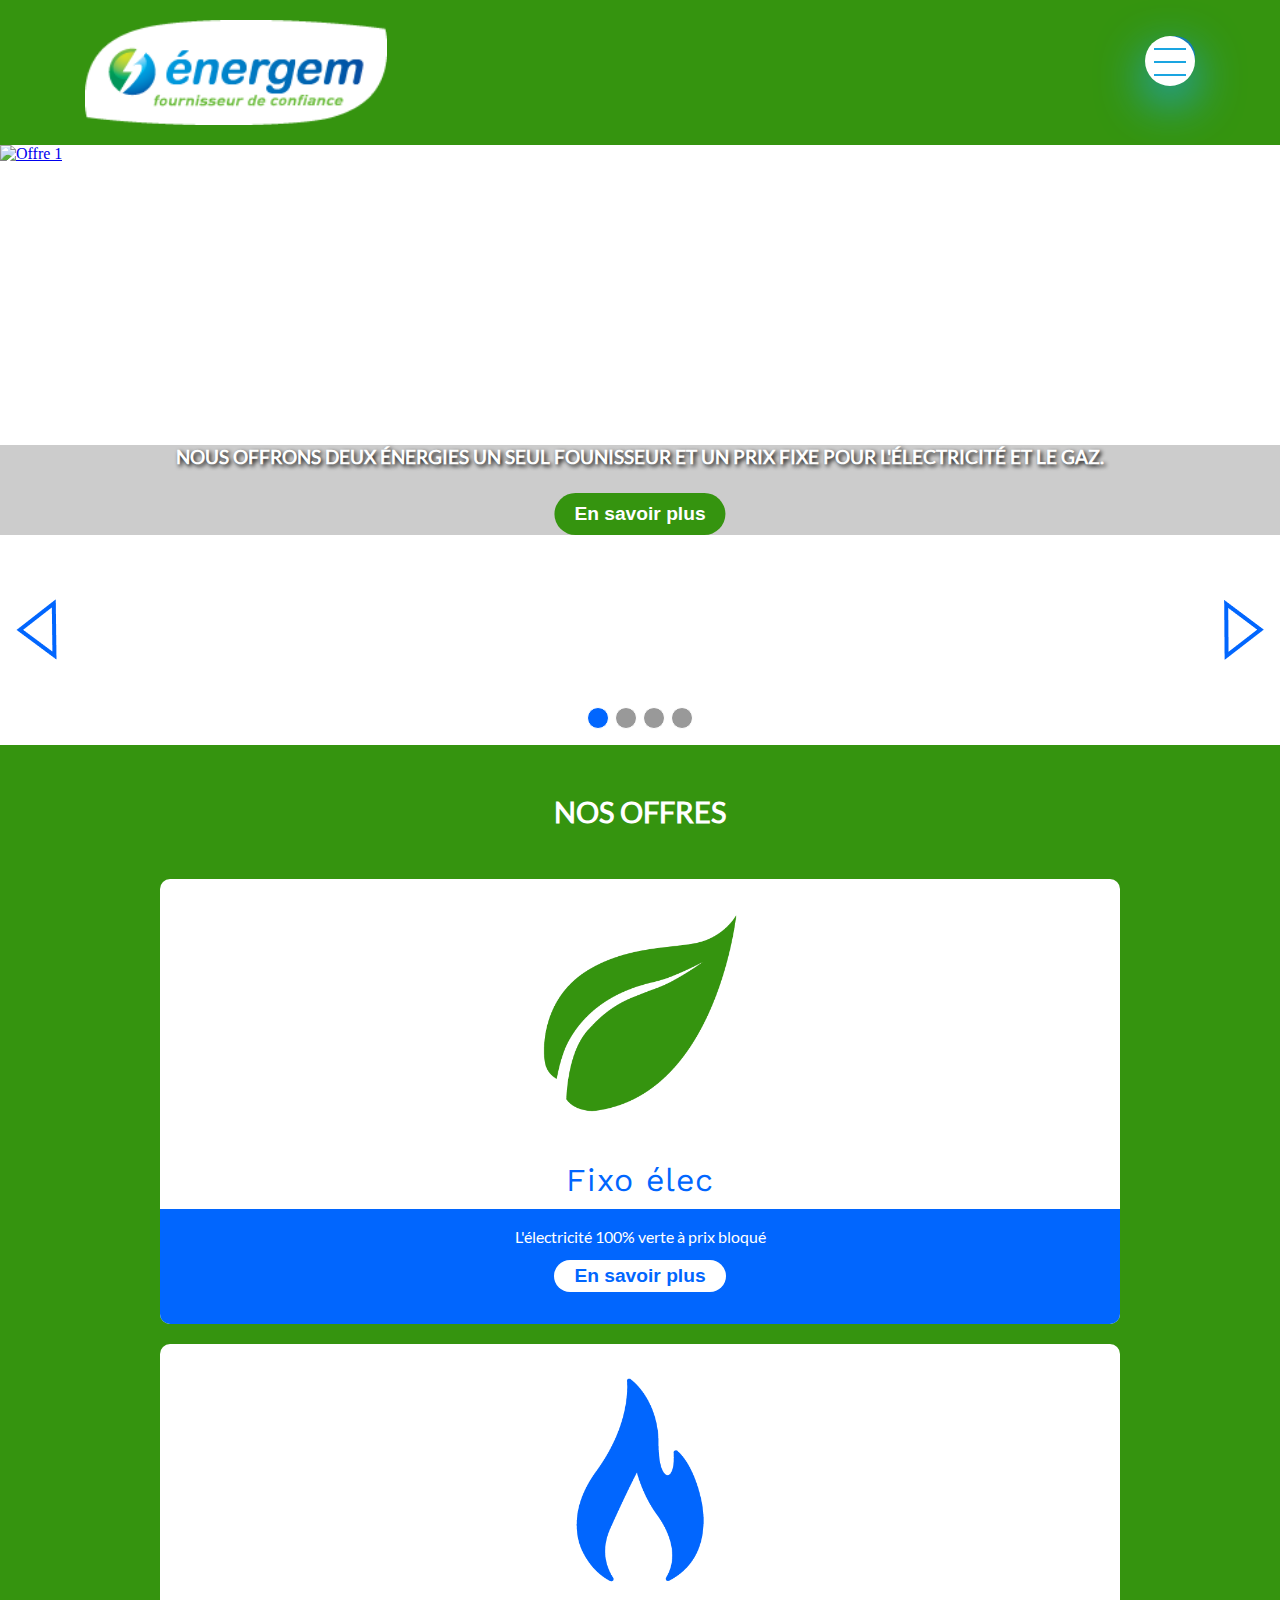
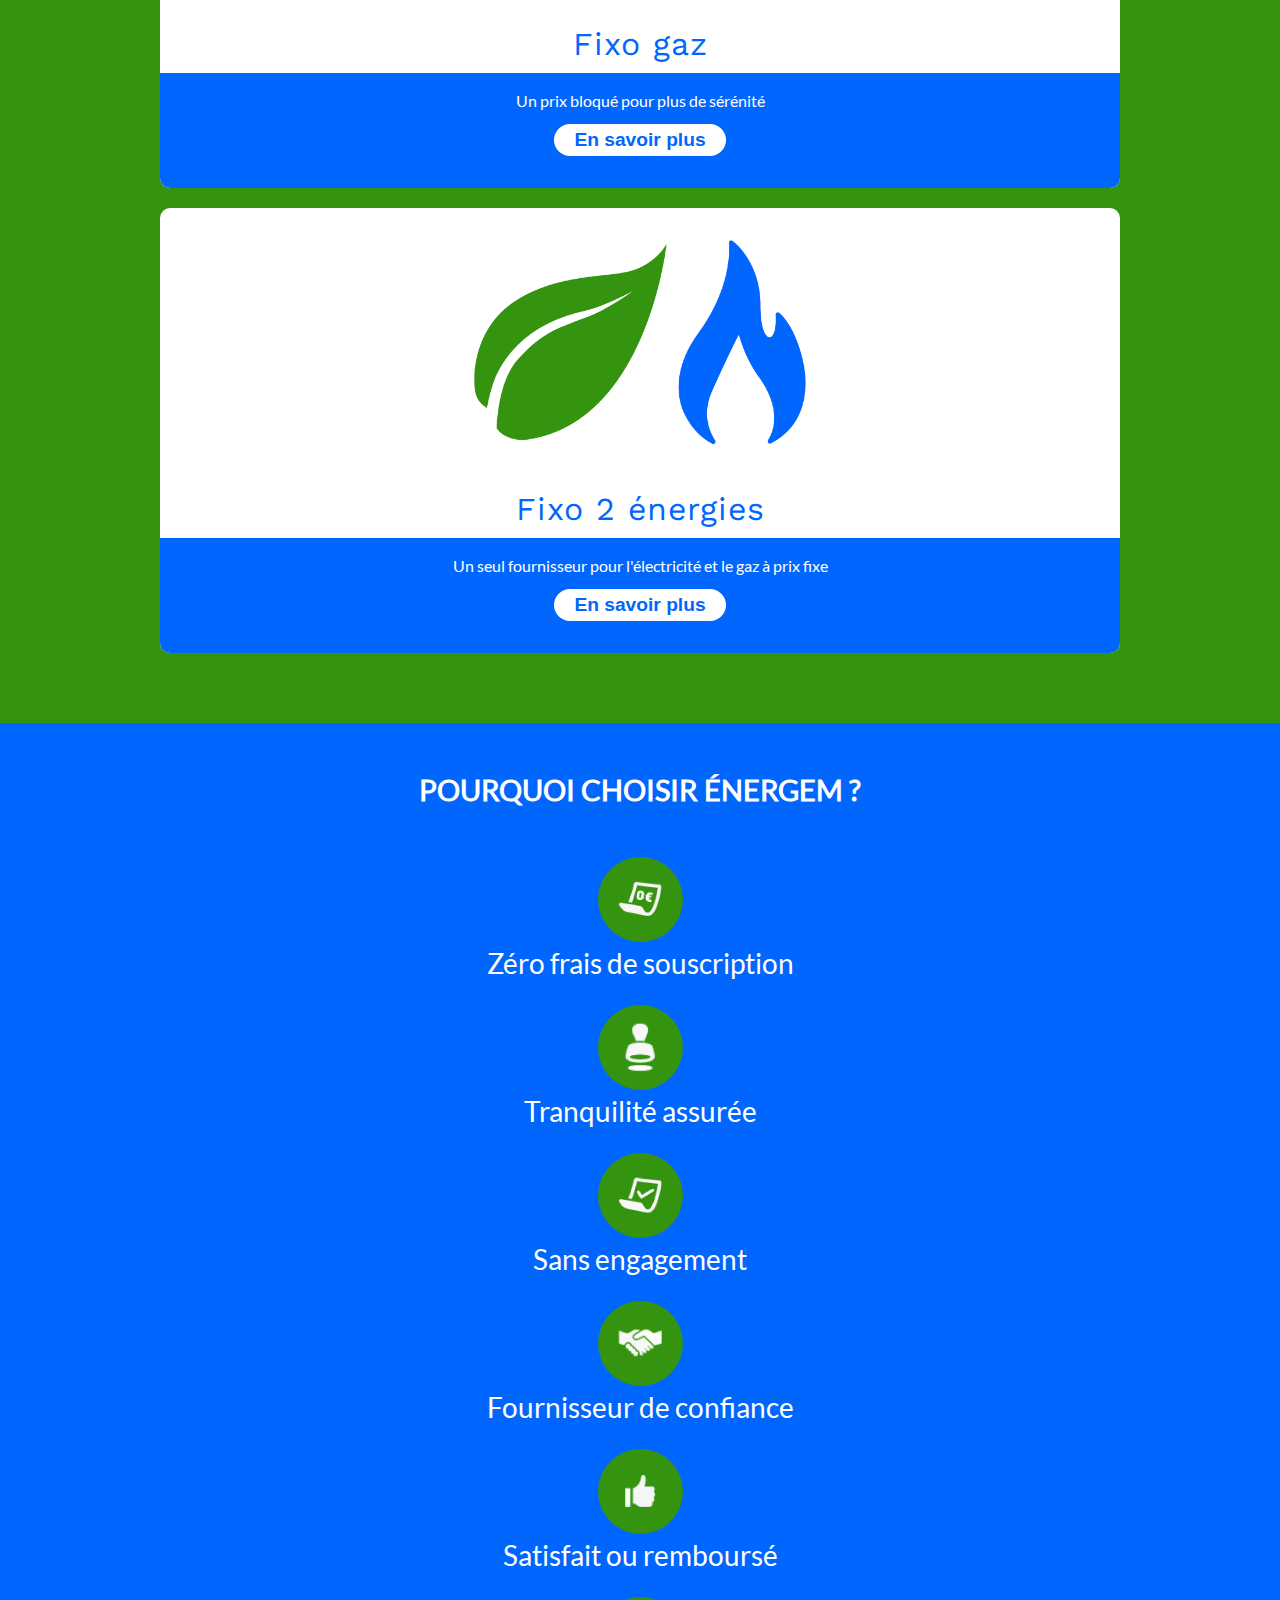
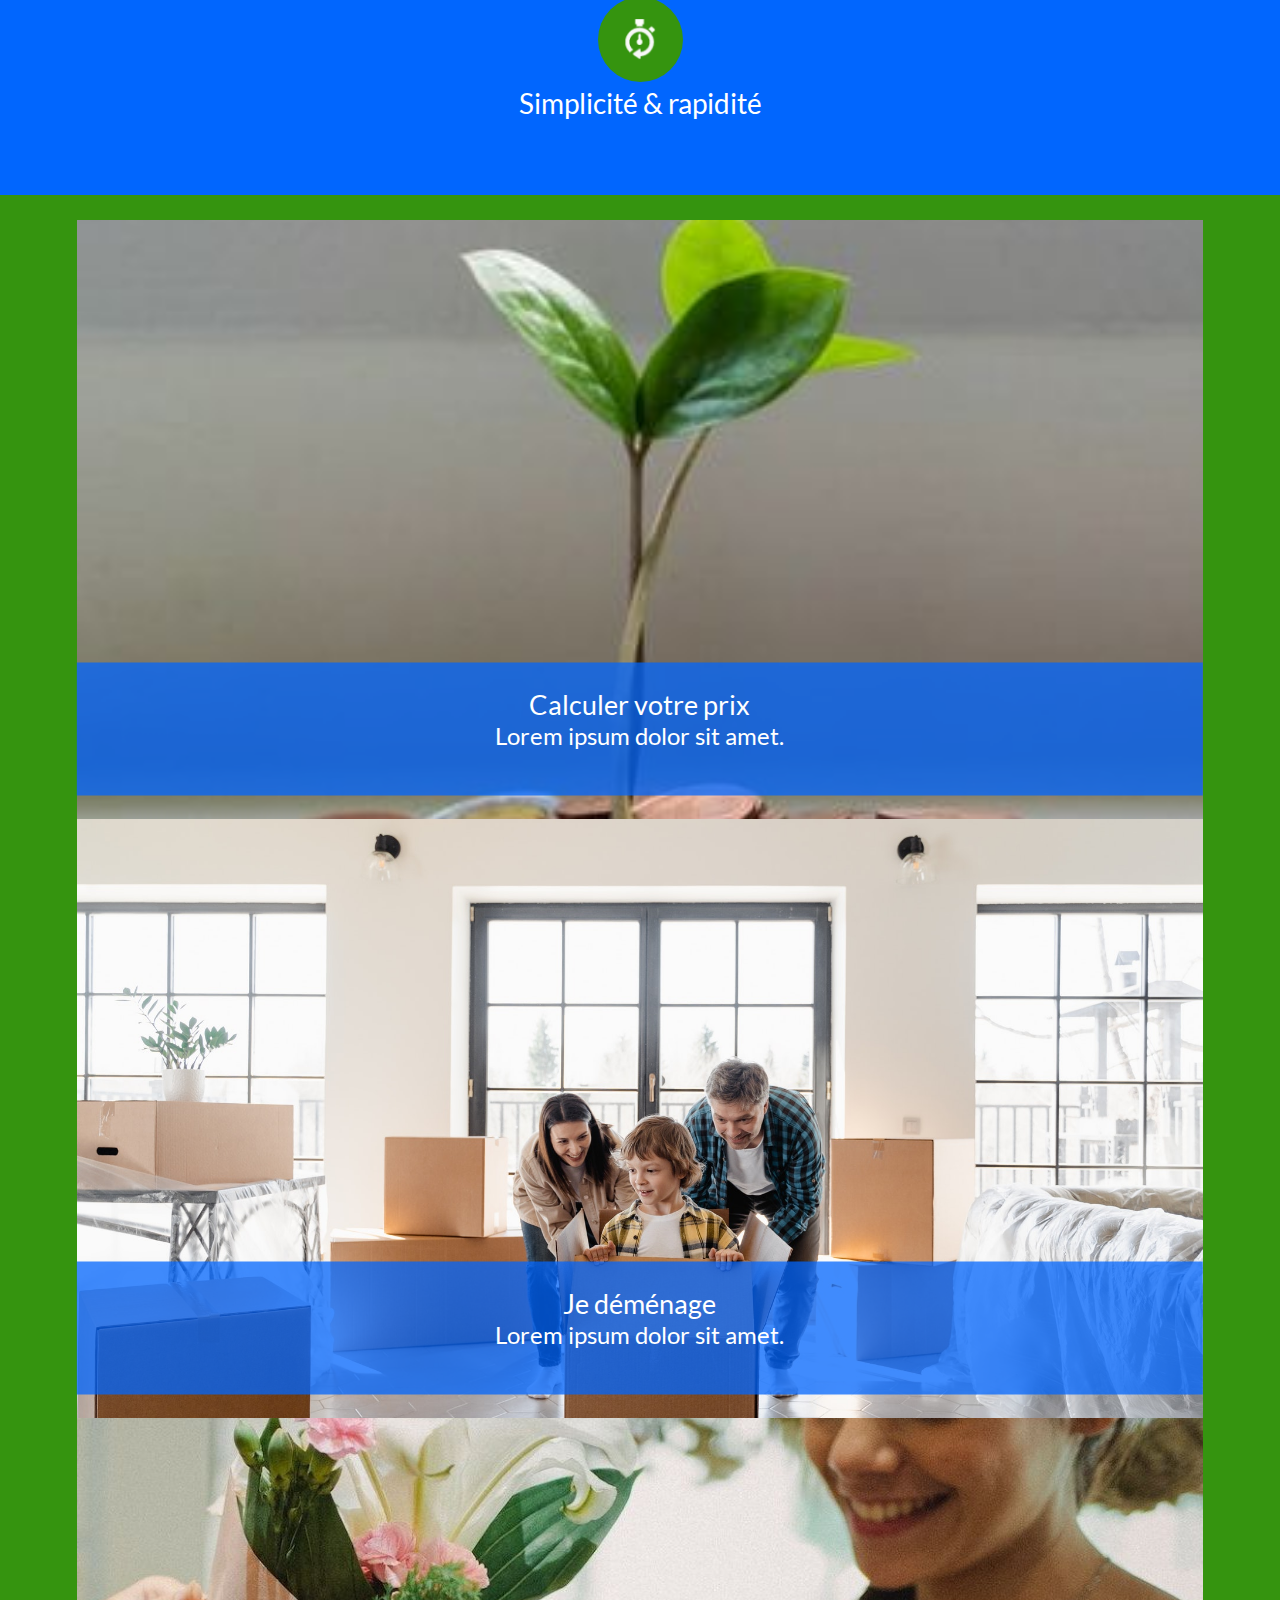
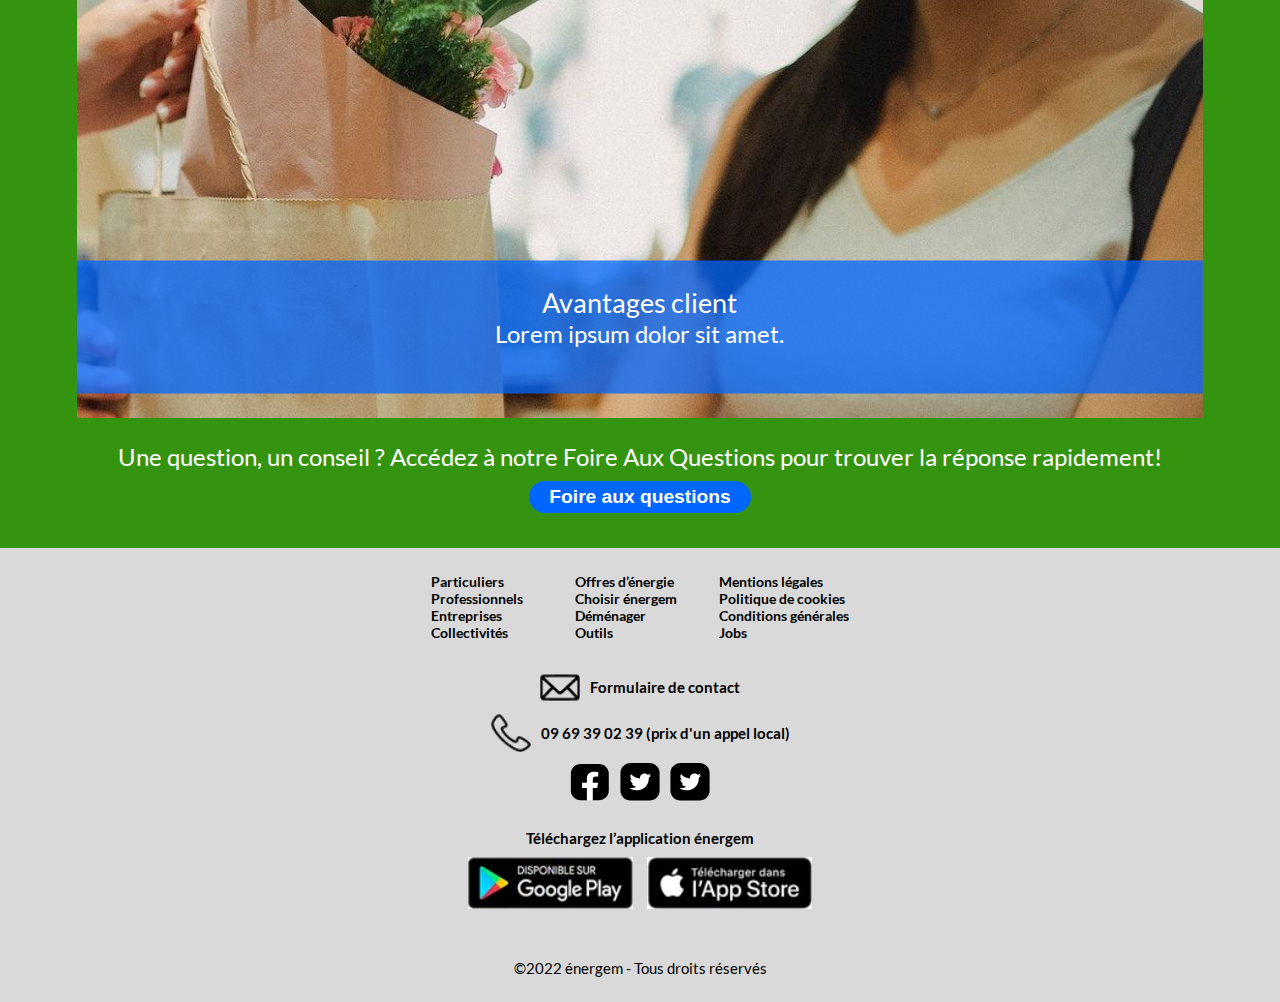
==== commit e92df4b1: "page 2" ====
--- a/index.html
+++ b/index.html
@@ -353,7 +353,7 @@
     <!-- FAQ -->
     <section id="faq">
       <div class="container">
-        <p>Une question, un conseil ? Accédez à notre Foire Aux Questions pour trouver la réponse rapidement !</p>
+        <p>Une question, un conseil ? Accédez à notre Foire Aux Questions pour trouver la réponse rapidement!</p>
         <button class="faq-btn-more">Foire aux questions</button>
       </div>
     </section>
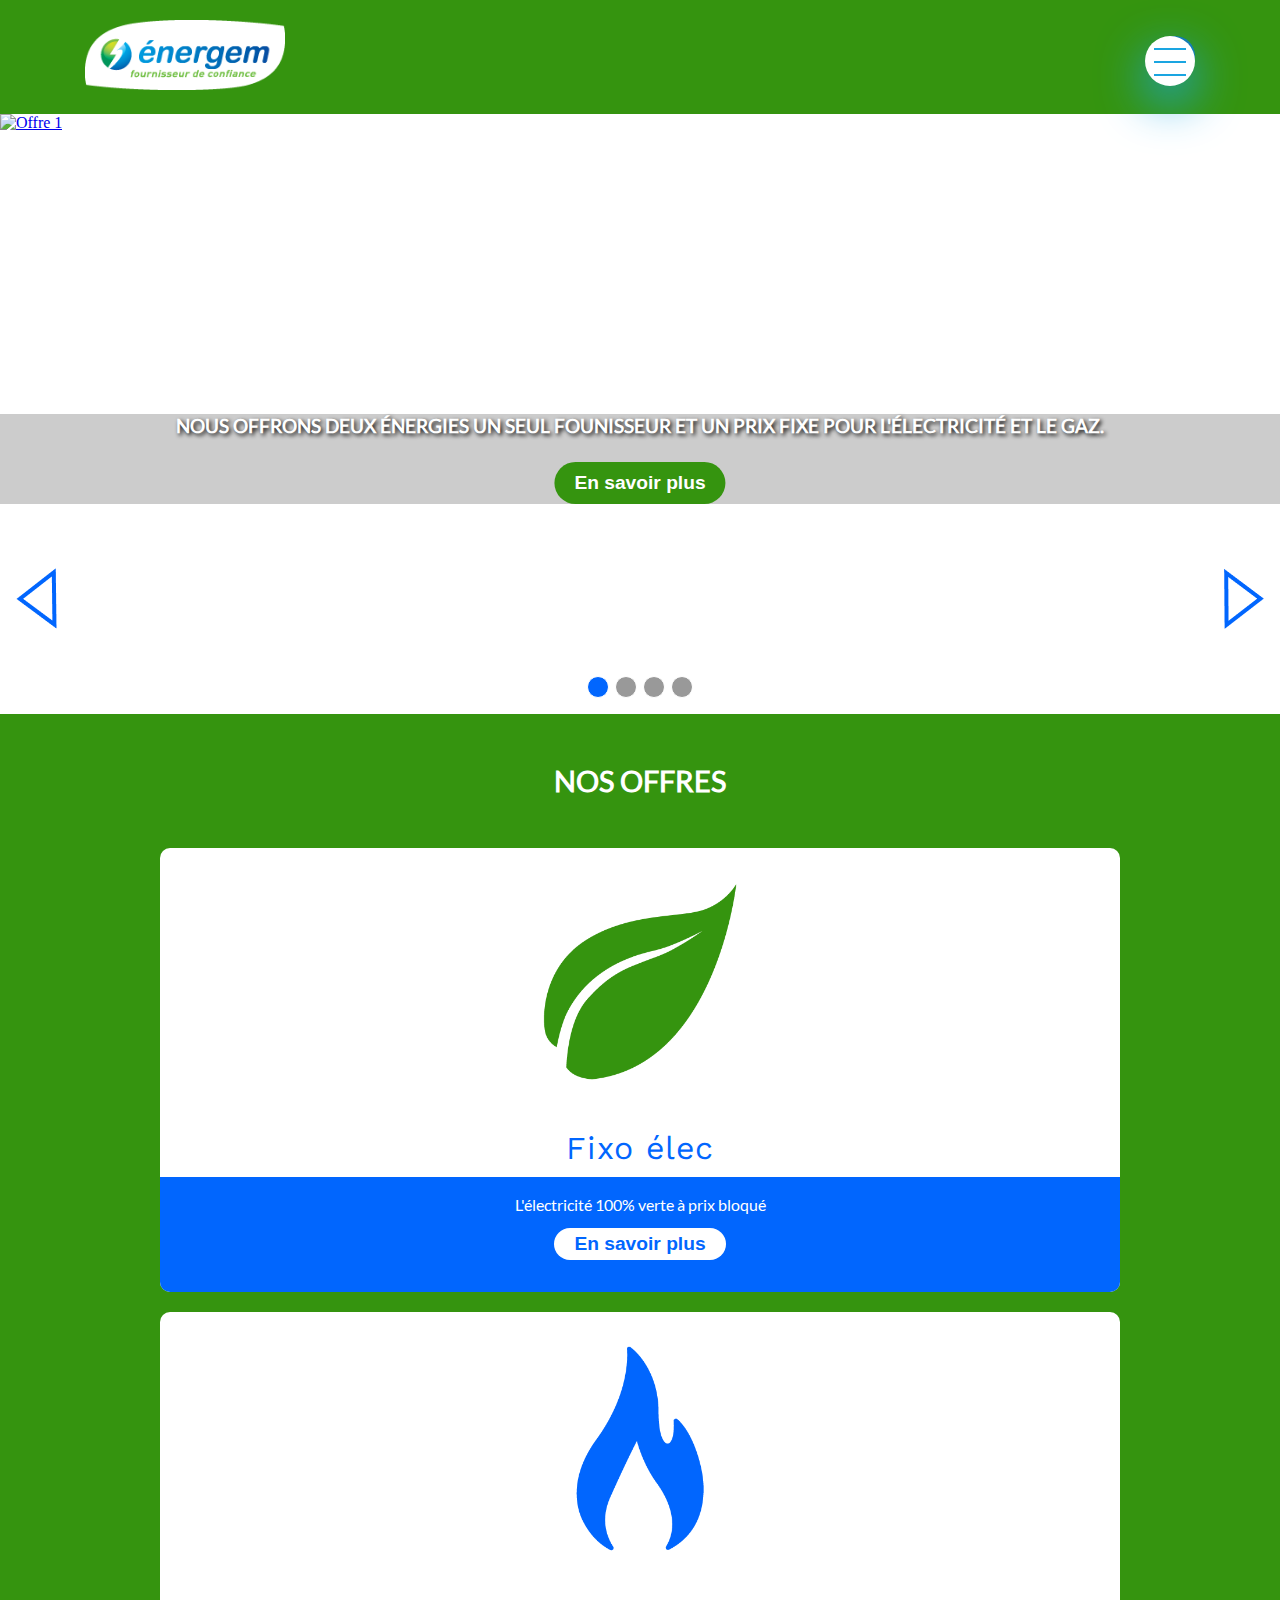
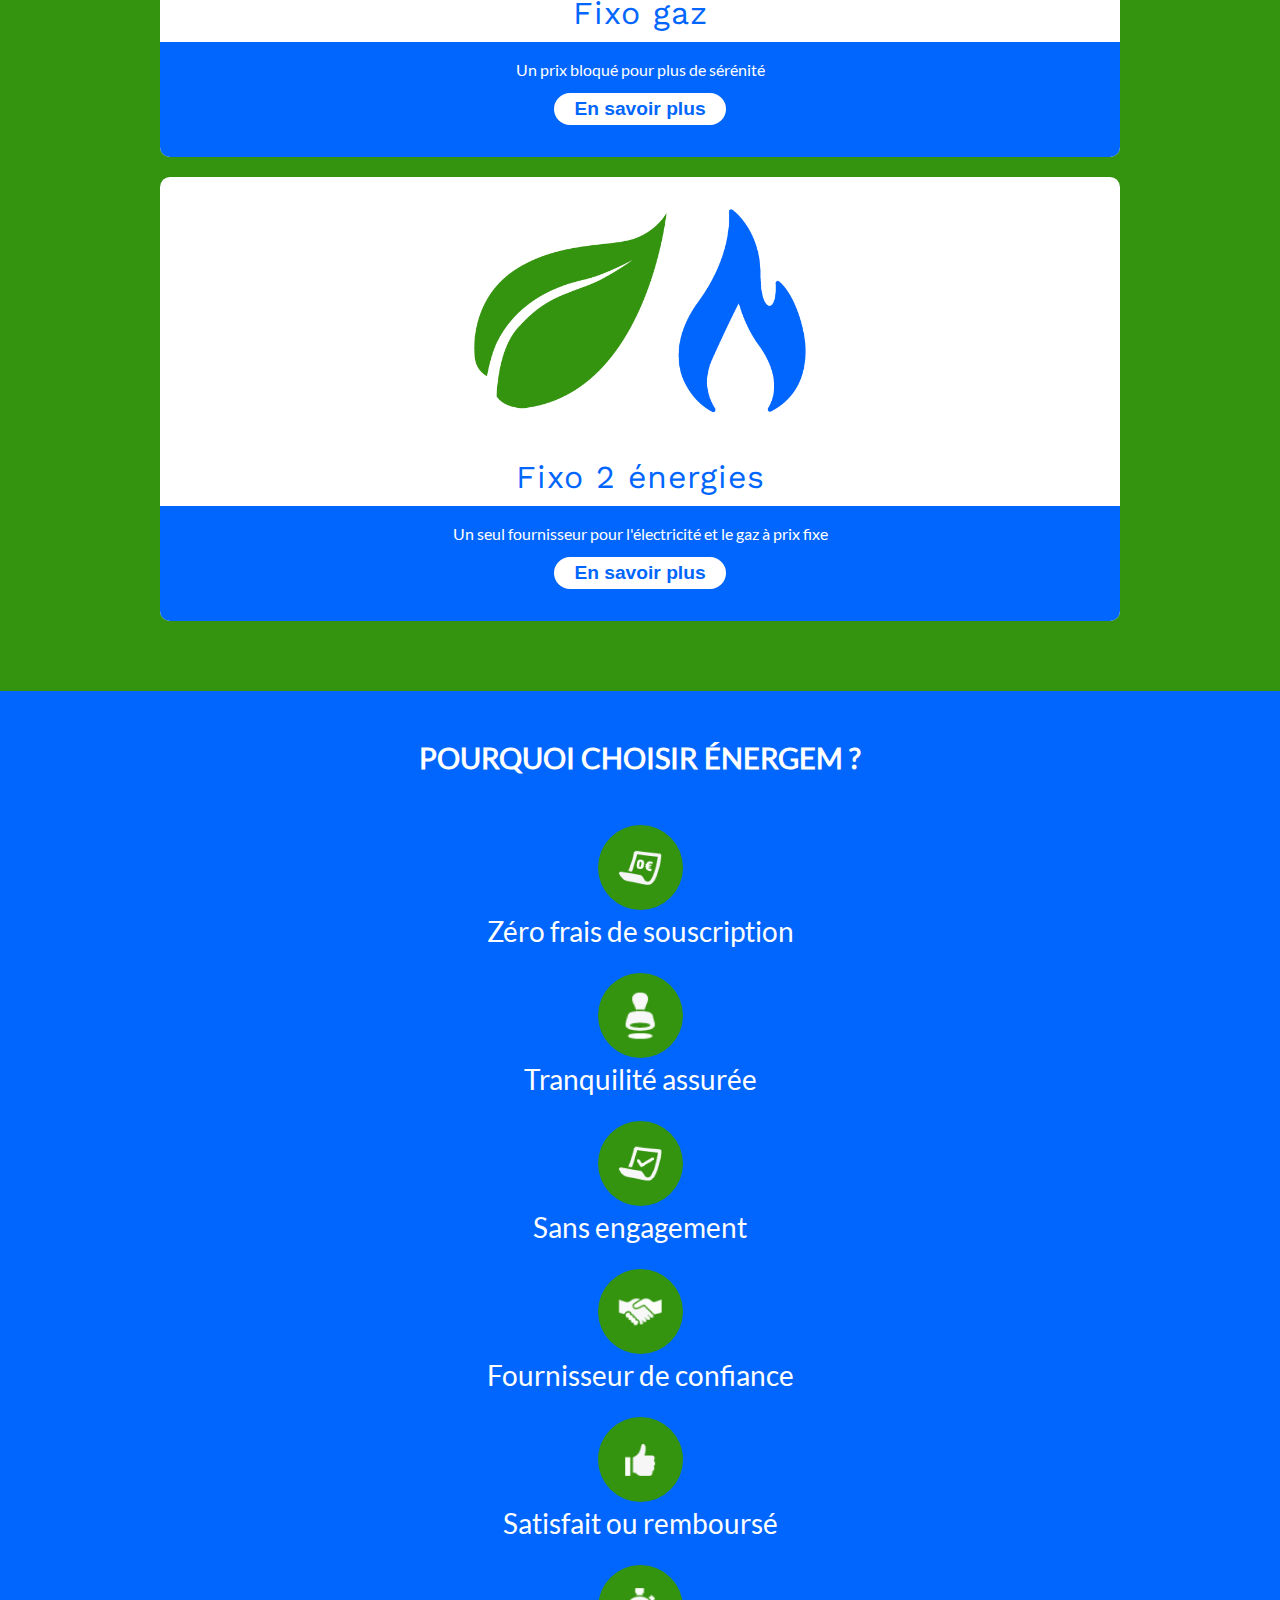
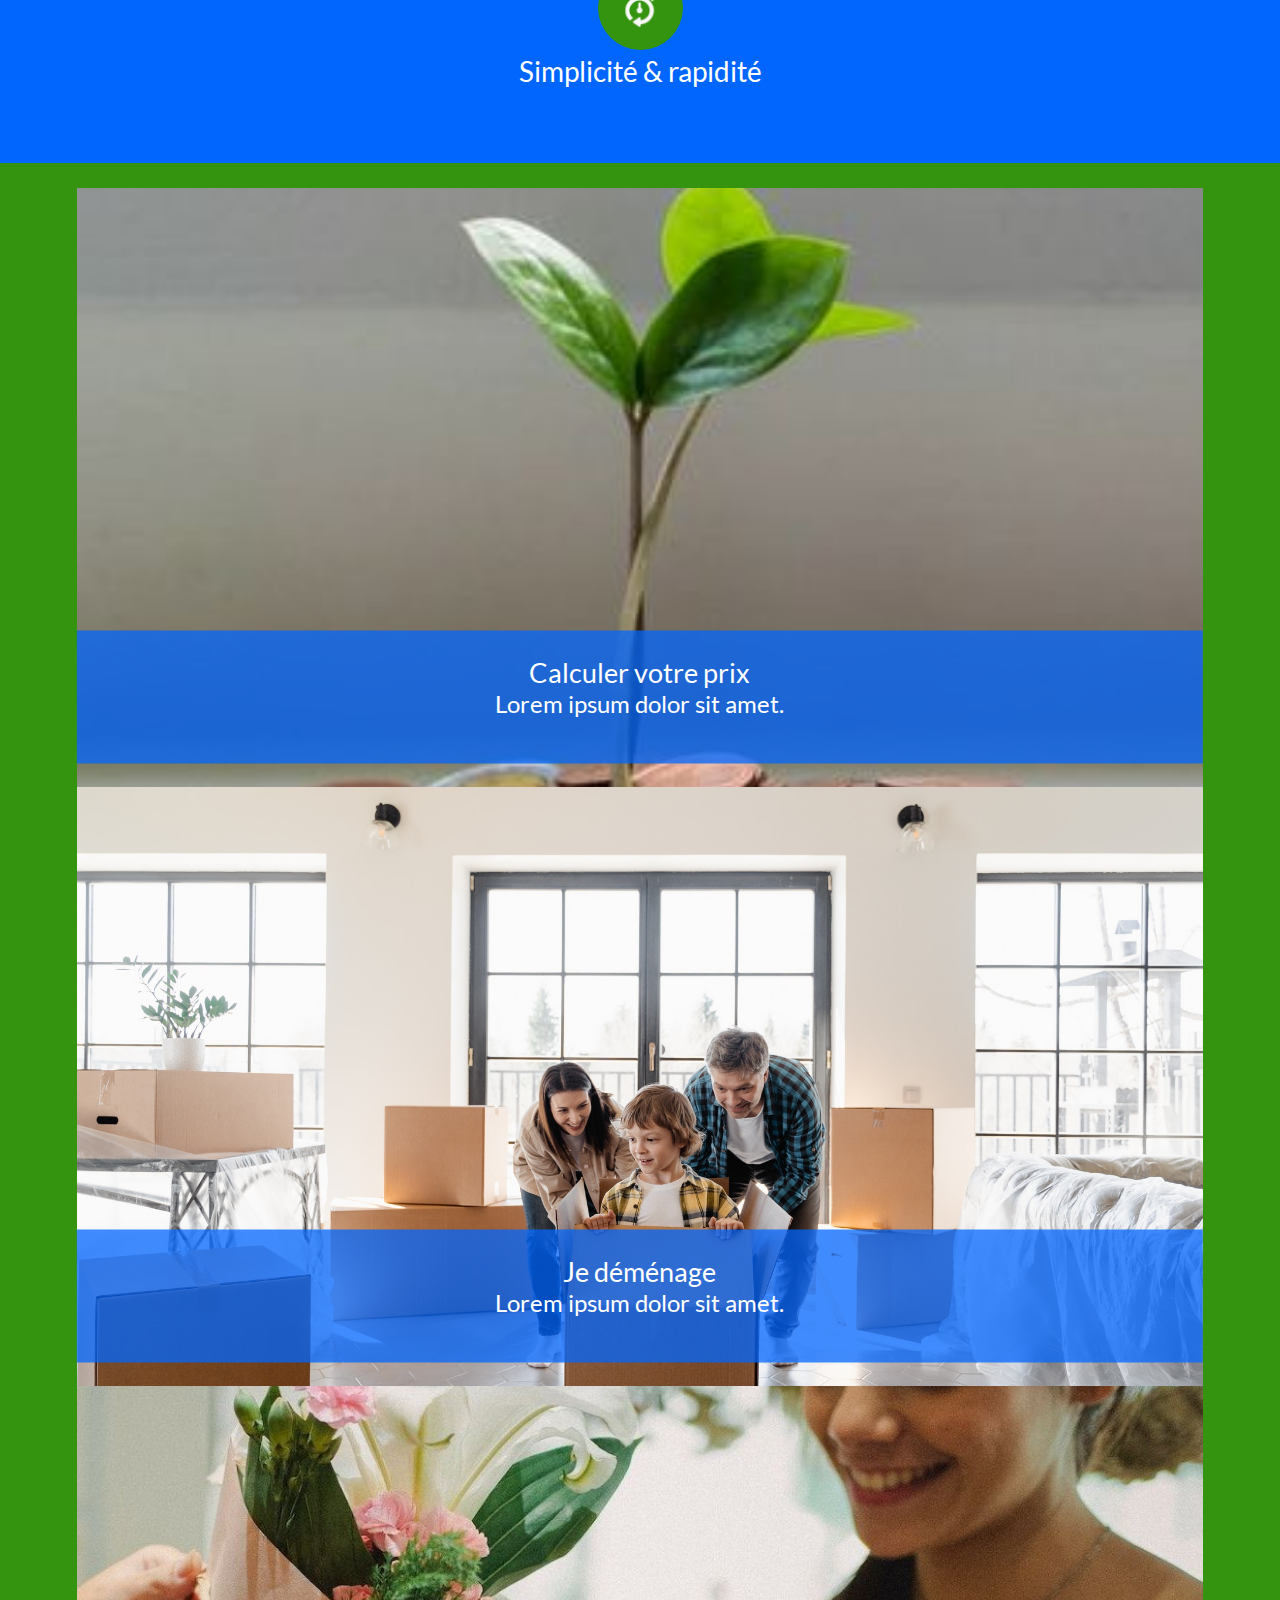
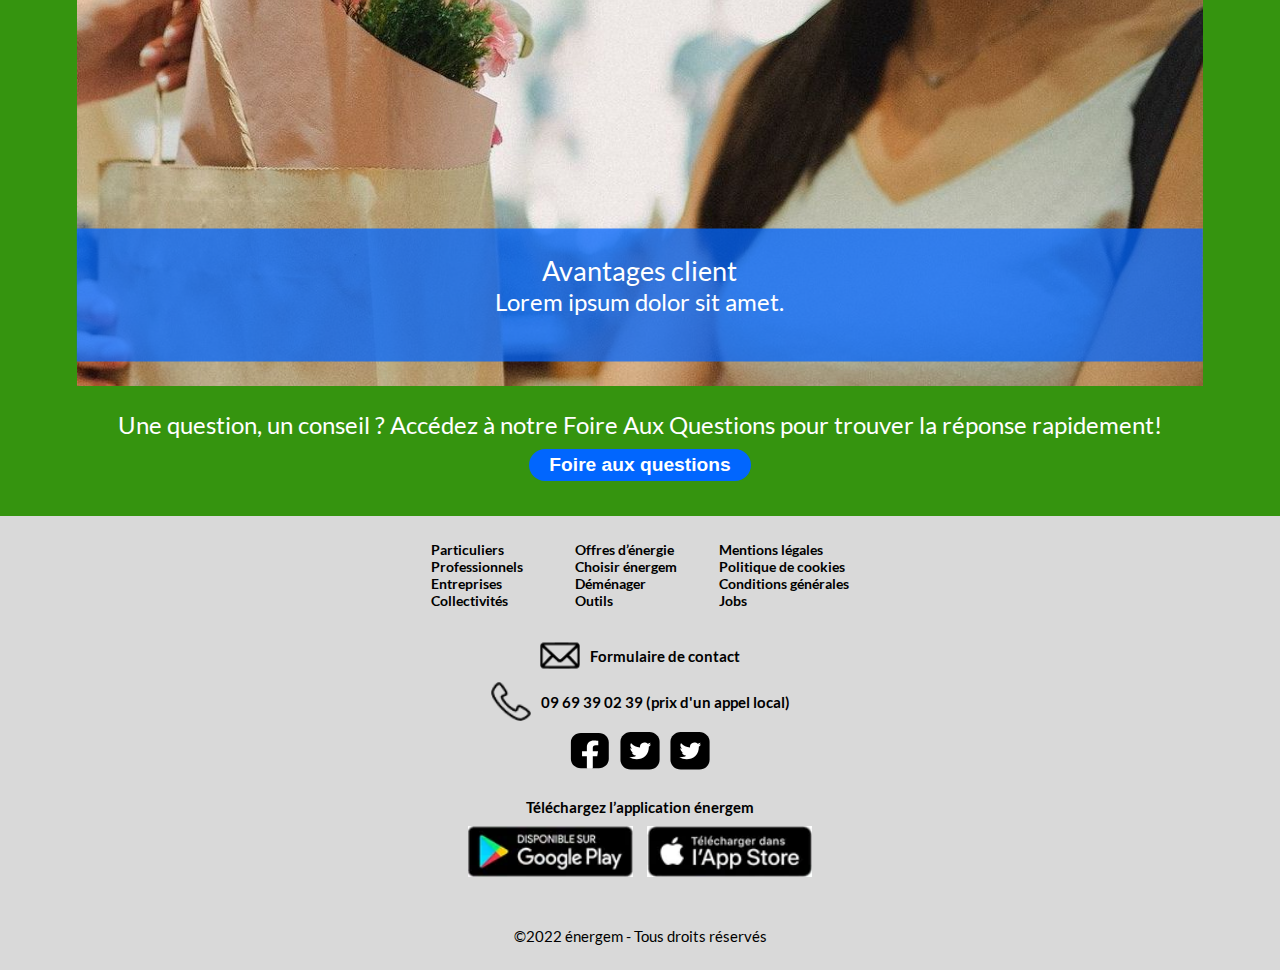
==== commit fa171e76: "change lang to fr" ====
--- a/index.html
+++ b/index.html
@@ -1,5 +1,5 @@
 <!DOCTYPE html>
-<html lang="en">
+<html lang="fr">
 
 <head>
   <meta charset="UTF-8">
--- a/assets/css/index.css
+++ b/assets/css/index.css
@@ -98,10 +98,10 @@
 }
 
 #logo {
-  display: flex;
-  align-items: center;
   width: 300px;
-  grid-area: 1 / 2 / span 2 / span 2;
+  position: absolute;
+  top: 18pt;
+  left: 54pt;
   z-index: 2;
 }
 
@@ -177,7 +177,7 @@
   padding: 15px;
   position: absolute;
   width: 500px;
-  top: 37px;
+  top: 36px;
   left: 50px;
   background: #d9d9d9;
 }
@@ -713,6 +713,7 @@
 
 .footer-contact p {
   padding-left: 10px;
+  color: #000000;
 }
 
 .footer-btn-social ul {
@@ -791,6 +792,8 @@
   }
 
   #logo img {
+    width: 200px;
+    height: auto;
     margin: 20px 85px;
   }
 
@@ -942,8 +945,9 @@
 
 @media (min-width: 1360px) and (max-width: 1500px) {
   #logo img {
-    max-width: 100%;
+    width: 200px;
     height: auto;
+    margin: 20px 0px;
   }
 }
 
@@ -958,10 +962,19 @@
 }
 
 @media (max-width: 550px) {
+  #logo {
+    background-color: #35940f;
+    width: 100%;
+    position: sticky;
+    top: 0;
+    left: 0;
+    z-index: 10;
+  }
+
   #logo img {
-    width: 50%;
+    width: 200px;
     height: auto;
-    margin: 20px 25px;
+    margin: 20px 30px;
   }
 
   #nav-mobile .navigationBtn {
